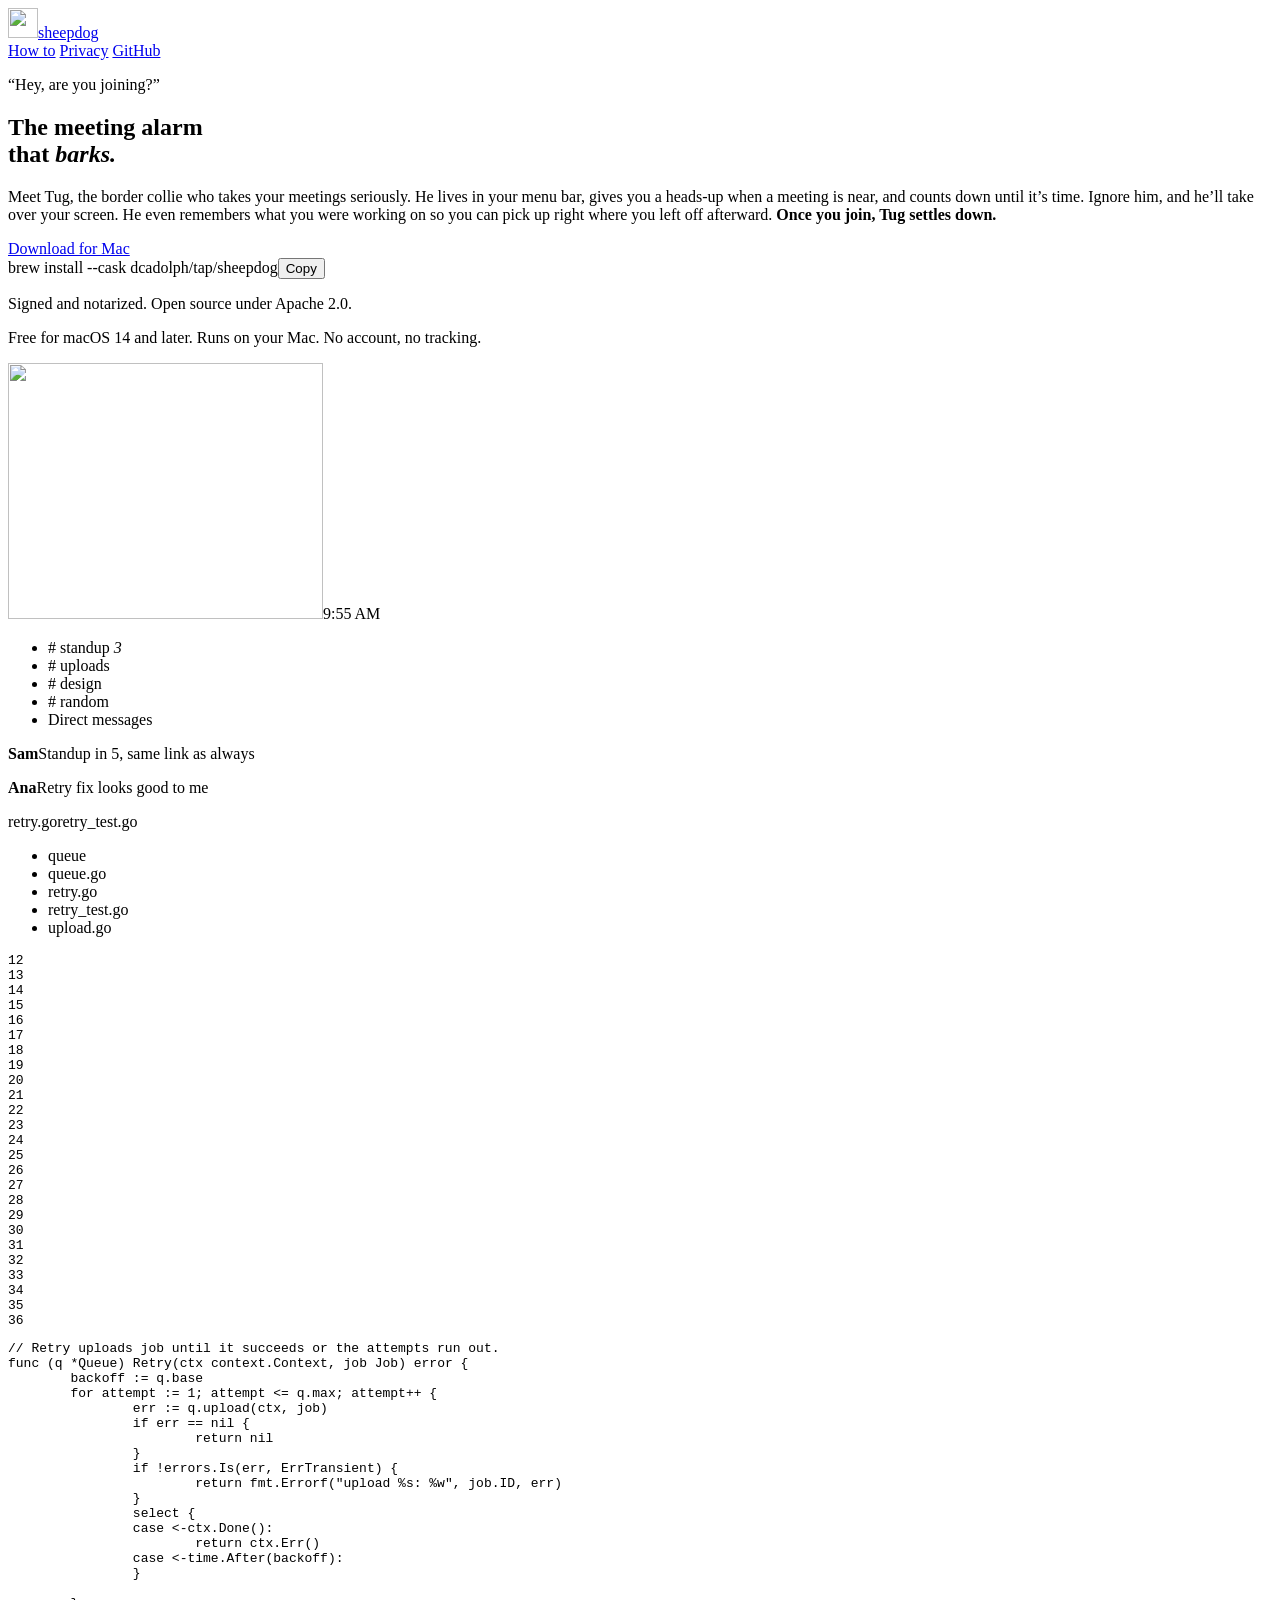
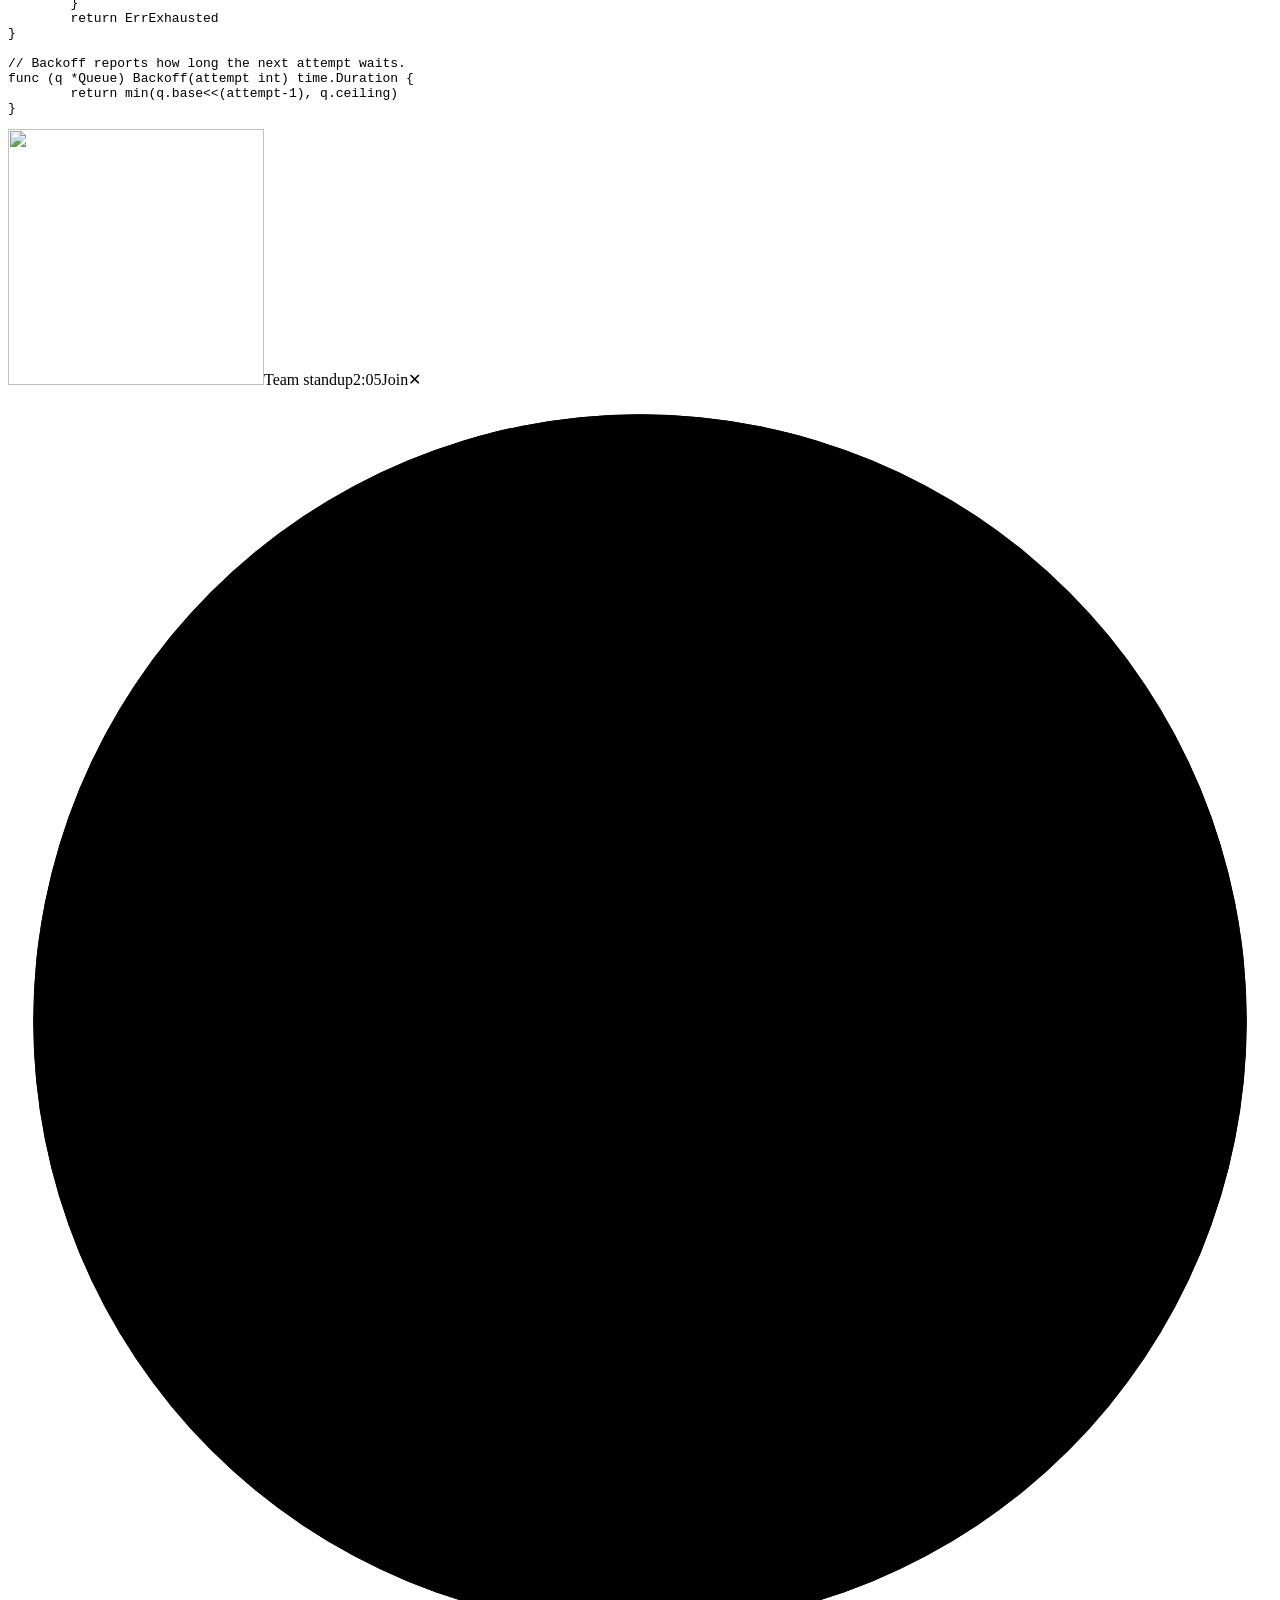
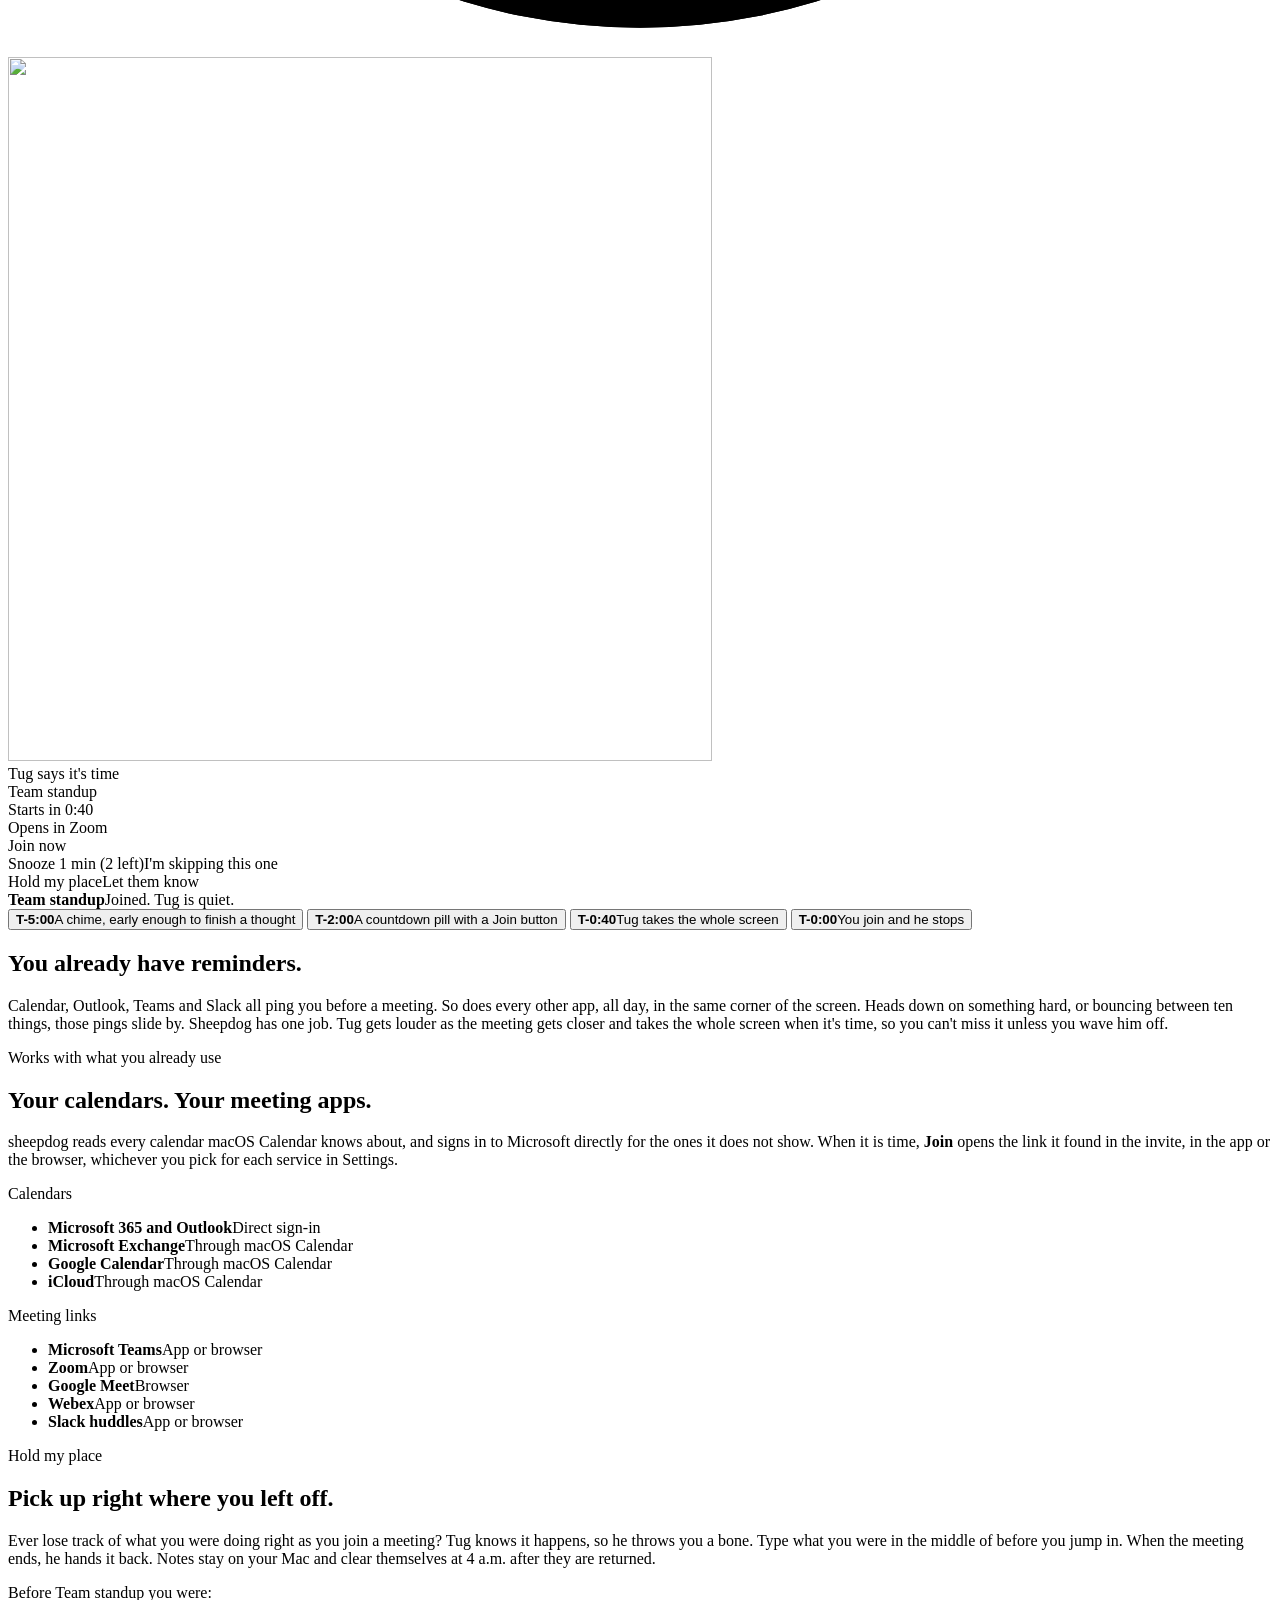
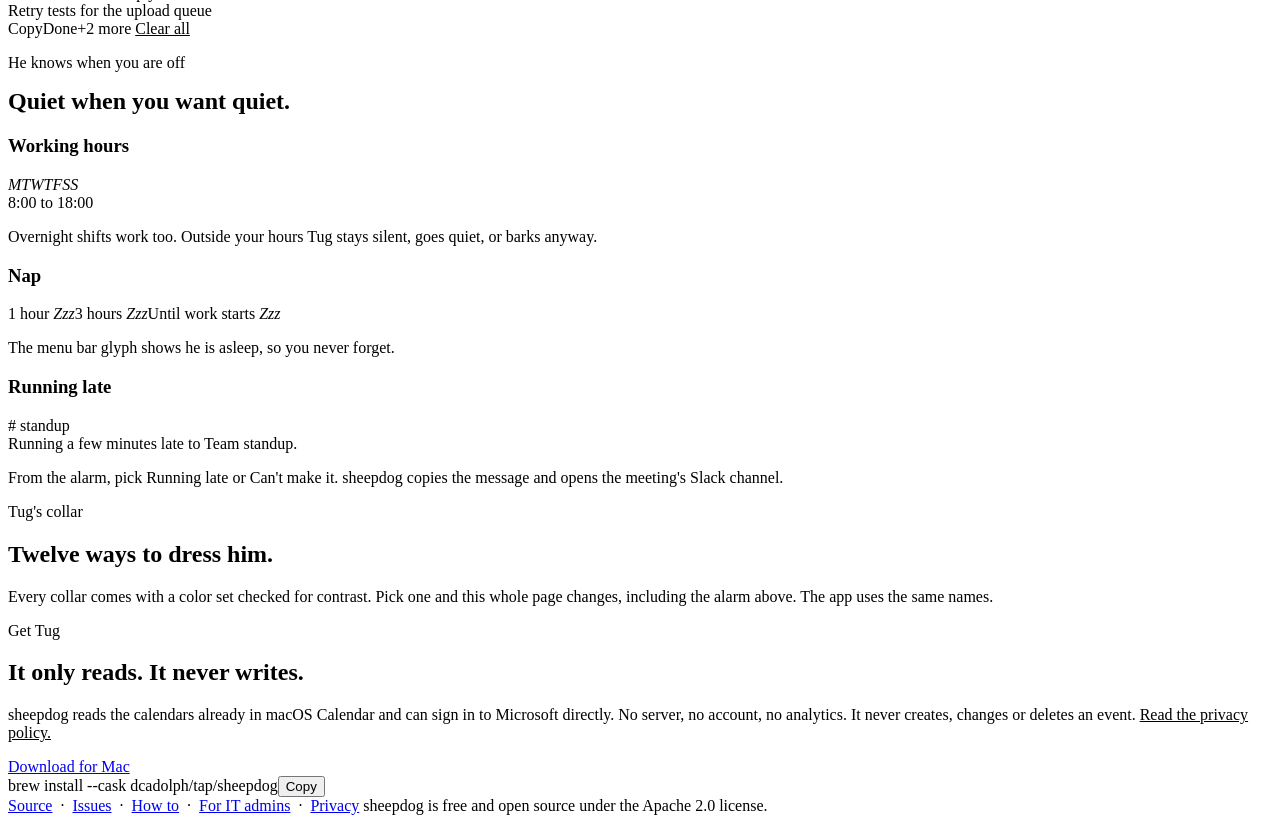
==== site/index.html @ 5118cc20 "Add a page for IT admins" ====
<!doctype html>
<html lang="en">
<head>
<meta charset="utf-8">
<meta name="viewport" content="width=device-width, initial-scale=1">
<title>sheepdog: the meeting alarm that barks</title>
<meta name="description" content="A free macOS menu bar meeting alarm. Tug, the border collie, gets louder as your meeting gets closer.">
<meta name="color-scheme" content="dark light">
<link rel="icon" href="/assets/favicon.png">
<meta property="og:title" content="sheepdog">
<meta property="og:description" content="The meeting alarm that barks. Free for macOS.">
<meta property="og:image" content="https://macsheepdog.com/assets/social.png">
<meta property="og:image:width" content="1200">
<meta property="og:image:height" content="630">
<meta name="twitter:card" content="summary_large_image">
<link rel="stylesheet" href="/style.css">
</head>
<body>

<header class="top">
  <div class="w">
    <a class="brand" href="/"><img src="/assets/favicon.png" alt="" width="30" height="30">sheepdog</a>
    <nav>
      <a class="keep" href="/how-to">How to</a>
      <a class="keep" href="/privacy/">Privacy</a>
      <a class="keep" href="https://github.com/dcadolph/sheepdog">GitHub</a>
    </nav>
  </div>
</header>

<main>
<section class="hero">
  <div class="w">
    <p class="hook">&ldquo;Hey, are you joining?&rdquo;</p>
    <h1>The meeting alarm<br>that <em>barks.</em></h1>
    <div class="sub grid">
      <p class="lede">Meet Tug, the border collie who takes your meetings seriously. He lives in your
        menu bar, gives you a heads-up when a meeting is near, and counts down until it&rsquo;s
        time. Ignore him, and he&rsquo;ll take over your screen. He even remembers what you were
        working on so you can pick up right where you left off afterward. <b>Once you join, Tug
        settles down.</b></p>
      <div class="cta">
        <div class="getit">
          <a class="btn" id="dl" href="https://github.com/dcadolph/sheepdog/releases/latest/download/sheepdog_macos_universal.dmg">Download for Mac</a>
          <div class="cmd"><span>brew install --cask dcadolph/tap/sheepdog</span><button data-copy="brew install --cask dcadolph/tap/sheepdog">Copy</button></div>
        </div>
        <p class="fine" id="ver">Signed and notarized. Open source under Apache 2.0.</p>
        <p class="fine trust">Free for macOS 14 and later. Runs on your Mac. No account, no tracking.</p>
      </div>
    </div>

    <div class="stage">
      <div class="screen" id="screen" data-stage="idle" aria-label="Animated demo: the alarm gets louder as the meeting gets closer">
        <div class="menubar"><span class="glyph"><img src="/assets/glyph-idle.png" alt="" width="315" height="256"></span><span id="mclock">9:55 AM</span></div>
        <div class="chatwin" aria-hidden="true">
          <div class="bar"><i></i><i></i><i></i></div>
          <ul><li class="on"># standup <em>3</em></li><li># uploads</li><li># design</li><li># random</li><li class="dm">Direct messages</li></ul>
          <div class="msgs"><p><b>Sam</b>Standup in 5, same link as always</p><p><b>Ana</b>Retry fix looks good to me</p></div>
        </div>
        <div class="fakewin" aria-hidden="true">
          <div class="bar"><i></i><i></i><i></i><span class="tab on">retry.go</span><span class="tab">retry_test.go</span></div>
          <div class="ed">
            <ul class="tree"><li>queue</li><li>queue.go</li><li class="on">retry.go</li><li>retry_test.go</li><li>upload.go</li></ul>
            <pre class="nums">12
13
14
15
16
17
18
19
20
21
22
23
24
25
26
27
28
29
30
31
32
33
34
35
36</pre>
<pre class="code"><span class="c">// Retry uploads job until it succeeds or the attempts run out.</span>
<span class="k">func</span> (q *<span class="t">Queue</span>) <span class="f">Retry</span>(ctx <span class="t">context.Context</span>, job <span class="t">Job</span>) <span class="t">error</span> {
	backoff := q.base
	<span class="k">for</span> attempt := <span class="n">1</span>; attempt &lt;= q.max; attempt++ {
		err := q.<span class="f">upload</span>(ctx, job)
		<span class="k">if</span> err == <span class="k">nil</span> {
			<span class="k">return</span> <span class="k">nil</span>
		}
		<span class="k">if</span> !errors.<span class="f">Is</span>(err, <span class="t">ErrTransient</span>) {
			<span class="k">return</span> fmt.<span class="f">Errorf</span>(<span class="s">"upload %s: %w"</span>, job.ID, err)
		}
		<span class="k">select</span> {
		<span class="k">case</span> &lt;-ctx.<span class="f">Done</span>():
			<span class="k">return</span> ctx.<span class="f">Err</span>()
		<span class="k">case</span> &lt;-time.<span class="f">After</span>(backoff):
		}
		<span id="typed"></span><span class="cur"></span>
	}
	<span class="k">return</span> <span class="t">ErrExhausted</span>
}

<span class="c">// Backoff reports how long the next attempt waits.</span>
<span class="k">func</span> (q *<span class="t">Queue</span>) <span class="f">Backoff</span>(attempt <span class="t">int</span>) <span class="t">time.Duration</span> {
	<span class="k">return</span> <span class="f">min</span>(q.base&lt;&lt;(attempt-<span class="n">1</span>), q.ceiling)
}</pre>
          </div>
        </div>

        <div class="pill"><span class="head"><img src="/assets/tug-head.png" alt="" width="256" height="256"></span><span>Team standup</span><span class="t" id="pt">2:05</span><span class="j">Join</span><span class="x">&#10005;</span></div>

        <div class="take" id="take">
          <div class="ring"><svg viewBox="0 0 100 100" aria-hidden="true"><circle class="tr" cx="50" cy="50" r="48"/><circle class="pg" id="pg" cx="50" cy="50" r="48" pathLength="100" stroke-dasharray="100" stroke-dashoffset="0"/></svg><img src="/assets/tug.png" alt="" width="704" height="704"></div>
          <div class="says">Tug says it's time</div>
          <div class="ttl">Team standup</div>
          <div class="cd" id="tcd">Starts in 0:40</div>
          <div class="via">Opens in Zoom</div>
          <div class="join">Join now</div>
          <div class="alt"><span>Snooze 1 min (2 left)</span><span>I'm skipping this one</span></div>
          <div class="links"><span>Hold my place</span><span>Let them know</span></div>
        </div>

        <div class="joined"><b>Team standup</b><span>Joined. Tug is quiet.</span></div>
      </div>
      <div class="rail" id="rail">
        <button type="button" data-go="chime"><b>T-5:00</b>A chime, early enough to finish a thought</button>
        <button type="button" data-go="pill"><b>T-2:00</b>A countdown pill with a Join button</button>
        <button type="button" data-go="take"><b>T-0:40</b>Tug takes the whole screen</button>
        <button type="button" data-go="join"><b>T-0:00</b>You join and he stops</button>
      </div>
    </div>
  </div>
</section>

<section class="band feat" id="why">
  <div class="w">
    <div class="head">
      <h2>You already have reminders.</h2>
      <p>Calendar, Outlook, Teams and Slack all ping you before a meeting. So does every other
        app, all day, in the same corner of the screen. Heads down on something hard, or
        bouncing between ten things, those pings slide by. Sheepdog has one job. Tug gets
        louder as the meeting gets closer and takes the whole screen when it's time, so you
        can't miss it unless you wave him off.</p>
    </div>
  </div>
</section>

<section class="band lift compat" id="works">
  <div class="w grid">
    <div class="head">
      <p class="small">Works with what you already use</p>
      <h2>Your calendars. Your meeting apps.</h2>
      <p>sheepdog reads every calendar macOS Calendar knows about, and signs in to Microsoft
        directly for the ones it does not show. When it is time, <b>Join</b> opens the link it
        found in the invite, in the app or the browser, whichever you pick for each service in
        Settings.</p>
    </div>
    <div class="lists">
      <div class="lst"><p class="small">Calendars</p><ul>
        <li><b>Microsoft 365 and Outlook</b><span>Direct sign-in</span></li>
        <li><b>Microsoft Exchange</b><span>Through macOS Calendar</span></li>
        <li><b>Google Calendar</b><span>Through macOS Calendar</span></li>
        <li><b>iCloud</b><span>Through macOS Calendar</span></li>
      </ul></div>
      <div class="lst"><p class="small">Meeting links</p><ul>
        <li><b>Microsoft Teams</b><span>App or browser</span></li>
        <li><b>Zoom</b><span>App or browser</span></li>
        <li><b>Google Meet</b><span>Browser</span></li>
        <li><b>Webex</b><span>App or browser</span></li>
        <li><b>Slack huddles</b><span>App or browser</span></li>
      </ul></div>
    </div>
  </div>
</section>

<section class="band feat" id="more">
  <div class="w grid">
    <div class="txt">
      <p class="small">Hold my place</p>
      <h2>Pick up right where you left off.</h2>
      <p>Ever lose track of what you were doing right as you join a meeting? Tug knows it happens,
        so he throws you a bone. Type what you were in the middle of before you jump in. When the
        meeting ends, he hands it back. Notes stay on your Mac and clear themselves at 4 a.m. after they are returned.</p>
    </div>
    <div class="vis">
      <div class="mock note">
        <div class="k">Before Team standup you were:</div>
        <div class="v">Retry tests for the upload queue</div>
        <div class="row"><span class="chip">Copy</span><span class="chip on">Done</span><span class="more">+2 more <u>Clear all</u></span></div>
      </div>
    </div>
  </div>
</section>

<section class="band lift">
  <div class="w grid">
    <div class="head">
      <p class="small">He knows when you are off</p>
      <h2 style="margin-top:16px">Quiet when you want quiet.</h2>
    </div>
    <div class="three">
      <div class="mock"><h3>Working hours</h3>
        <div class="days"><i class="on">M</i><i class="on">T</i><i class="on">W</i><i class="on">T</i><i class="on">F</i><i>S</i><i>S</i></div>
        <div class="hrs">8:00 to 18:00</div>
        <p>Overnight shifts work too. Outside your hours Tug stays silent, goes quiet, or barks anyway.</p></div>
      <div class="mock"><h3>Nap</h3>
        <div class="naps"><span>1 hour <em>Zzz</em></span><span>3 hours <em>Zzz</em></span><span>Until work starts <em>Zzz</em></span></div>
        <p>The menu bar glyph shows he is asleep, so you never forget.</p></div>
      <div class="mock"><h3>Running late</h3>
        <div class="slack"><div class="ch"># standup</div><div class="msg">Running a few minutes late to Team standup.</div></div>
        <p>From the alarm, pick Running late or Can't make it. sheepdog copies the message and opens the meeting's Slack channel.</p></div>
    </div>
  </div>
</section>

<section class="band themes slim" id="themes">
  <div class="w grid">
    <div class="head">
      <p class="small">Tug's collar</p>
      <h2>Twelve ways to dress him.</h2>
      <p>Every collar comes with a color set checked for contrast. Pick one and this whole page
        changes, including the alarm above. The app uses the same names.</p>
    </div>
    <div class="tiles" id="tiles"></div>
  </div>
</section>

<section class="band lift get" id="install">
  <div class="w grid">
    <div class="txt">
      <p class="small">Get Tug</p>
      <h2>It only reads. It never writes.</h2>
      <p>sheepdog reads the calendars already in macOS Calendar and can sign in to Microsoft
        directly. No server, no account, no analytics. It never creates, changes or deletes an
        event. <a href="/privacy/" style="color:var(--accent)">Read the privacy policy.</a></p>
      <div class="getit">
        <a class="btn" id="dl2" href="https://github.com/dcadolph/sheepdog/releases/latest/download/sheepdog_macos_universal.dmg">Download for Mac</a>
        <div class="cmd"><span>brew install --cask dcadolph/tap/sheepdog</span><button data-copy="brew install --cask dcadolph/tap/sheepdog">Copy</button></div>
      </div>
    </div>
  </div>
</section>
</main>

<footer>
  <div class="w">
    <span><a href="https://github.com/dcadolph/sheepdog">Source</a> &nbsp;&middot;&nbsp; <a href="https://github.com/dcadolph/sheepdog/issues">Issues</a> &nbsp;&middot;&nbsp; <a href="/how-to">How to</a> &nbsp;&middot;&nbsp; <a href="/admins">For IT admins</a> &nbsp;&middot;&nbsp; <a href="/privacy/">Privacy</a></span>
    <span>sheepdog is free and open source under the Apache 2.0 license.</span>
  </div>
</footer>

<script src="/app.js"></script>
</body>
</html>
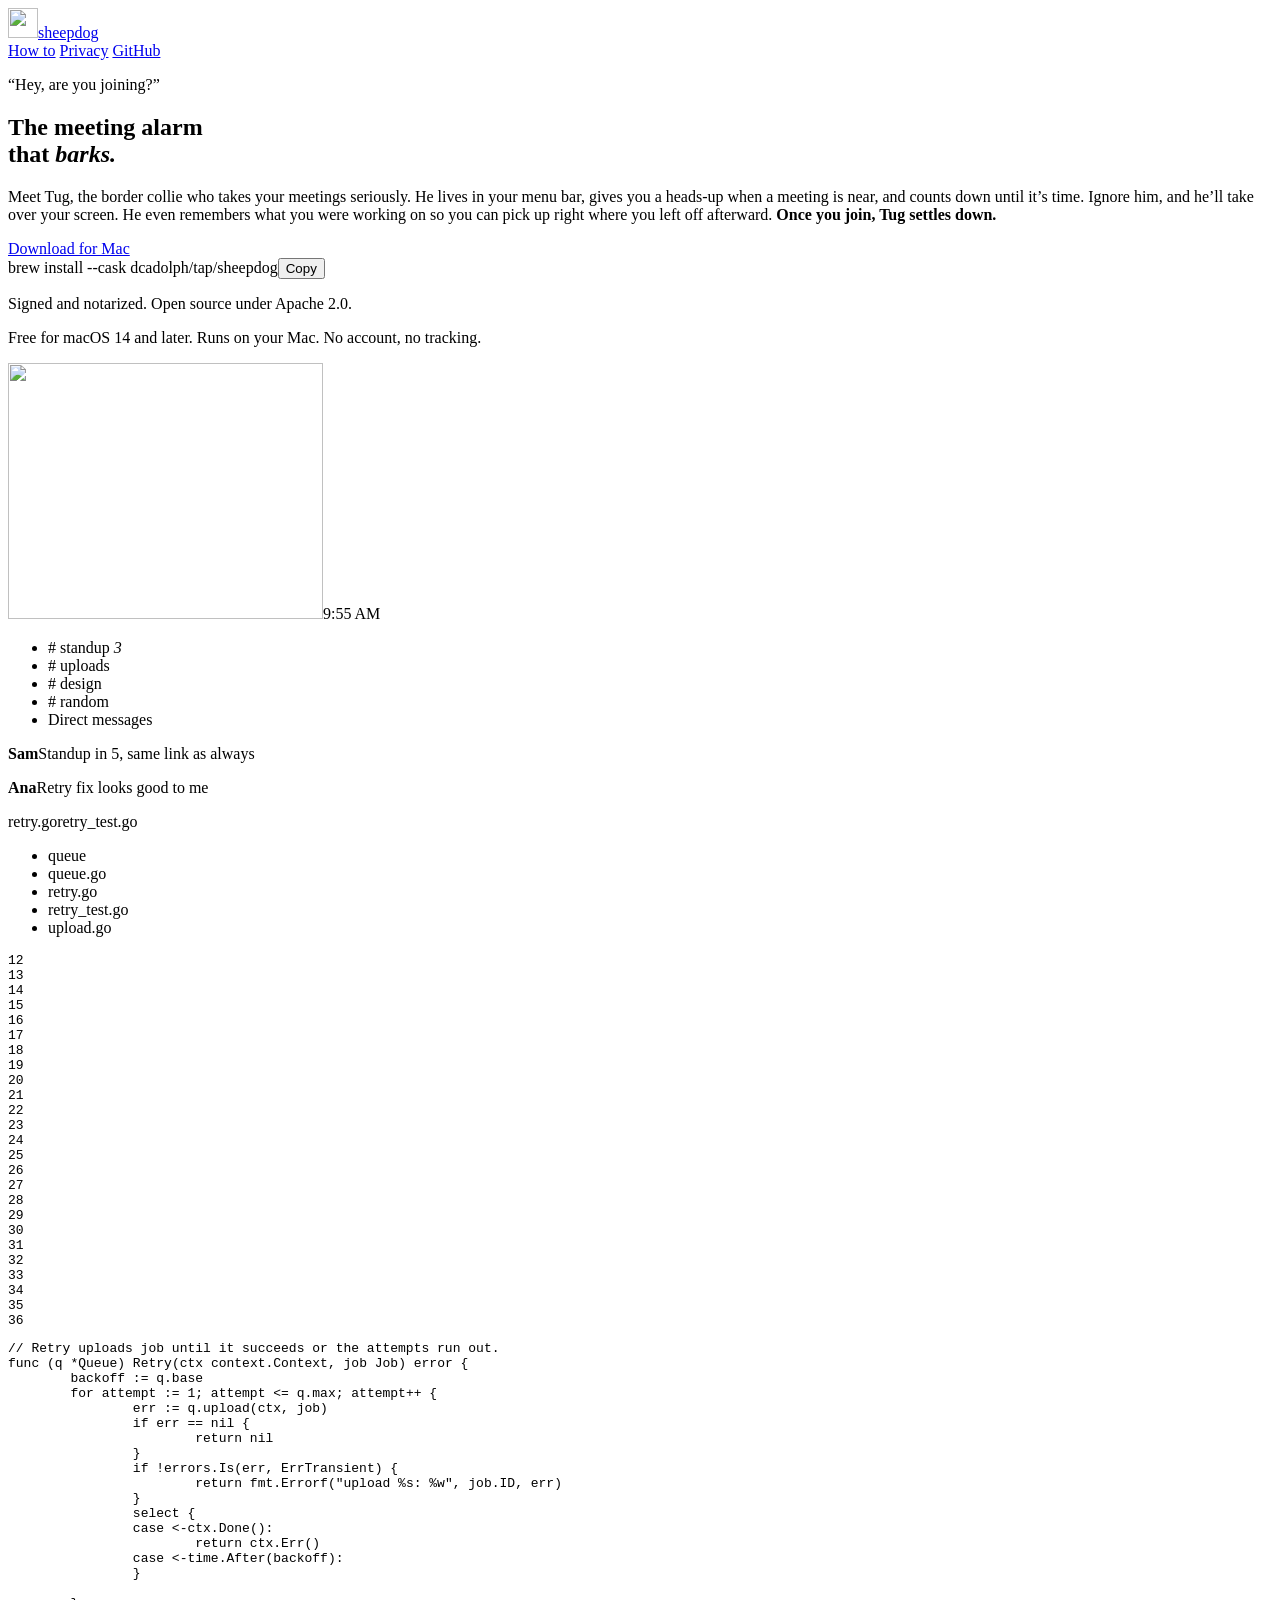
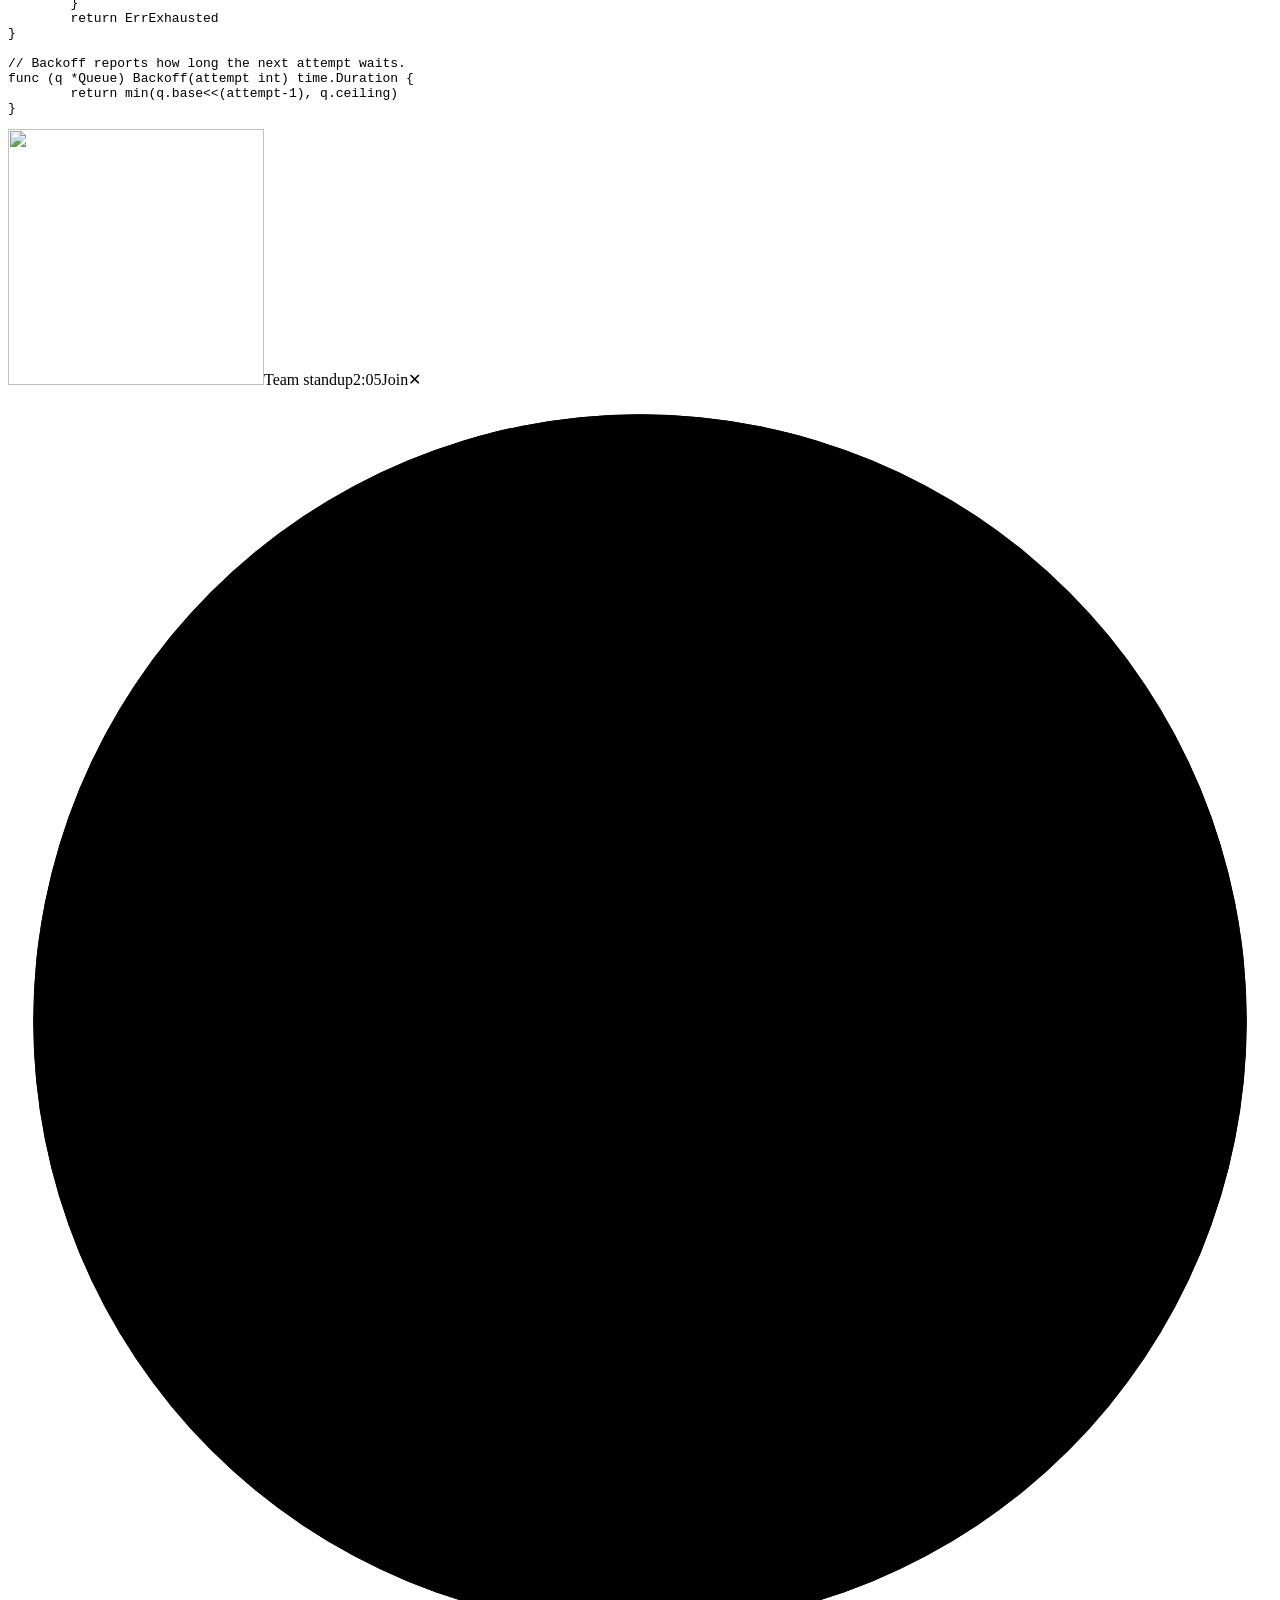
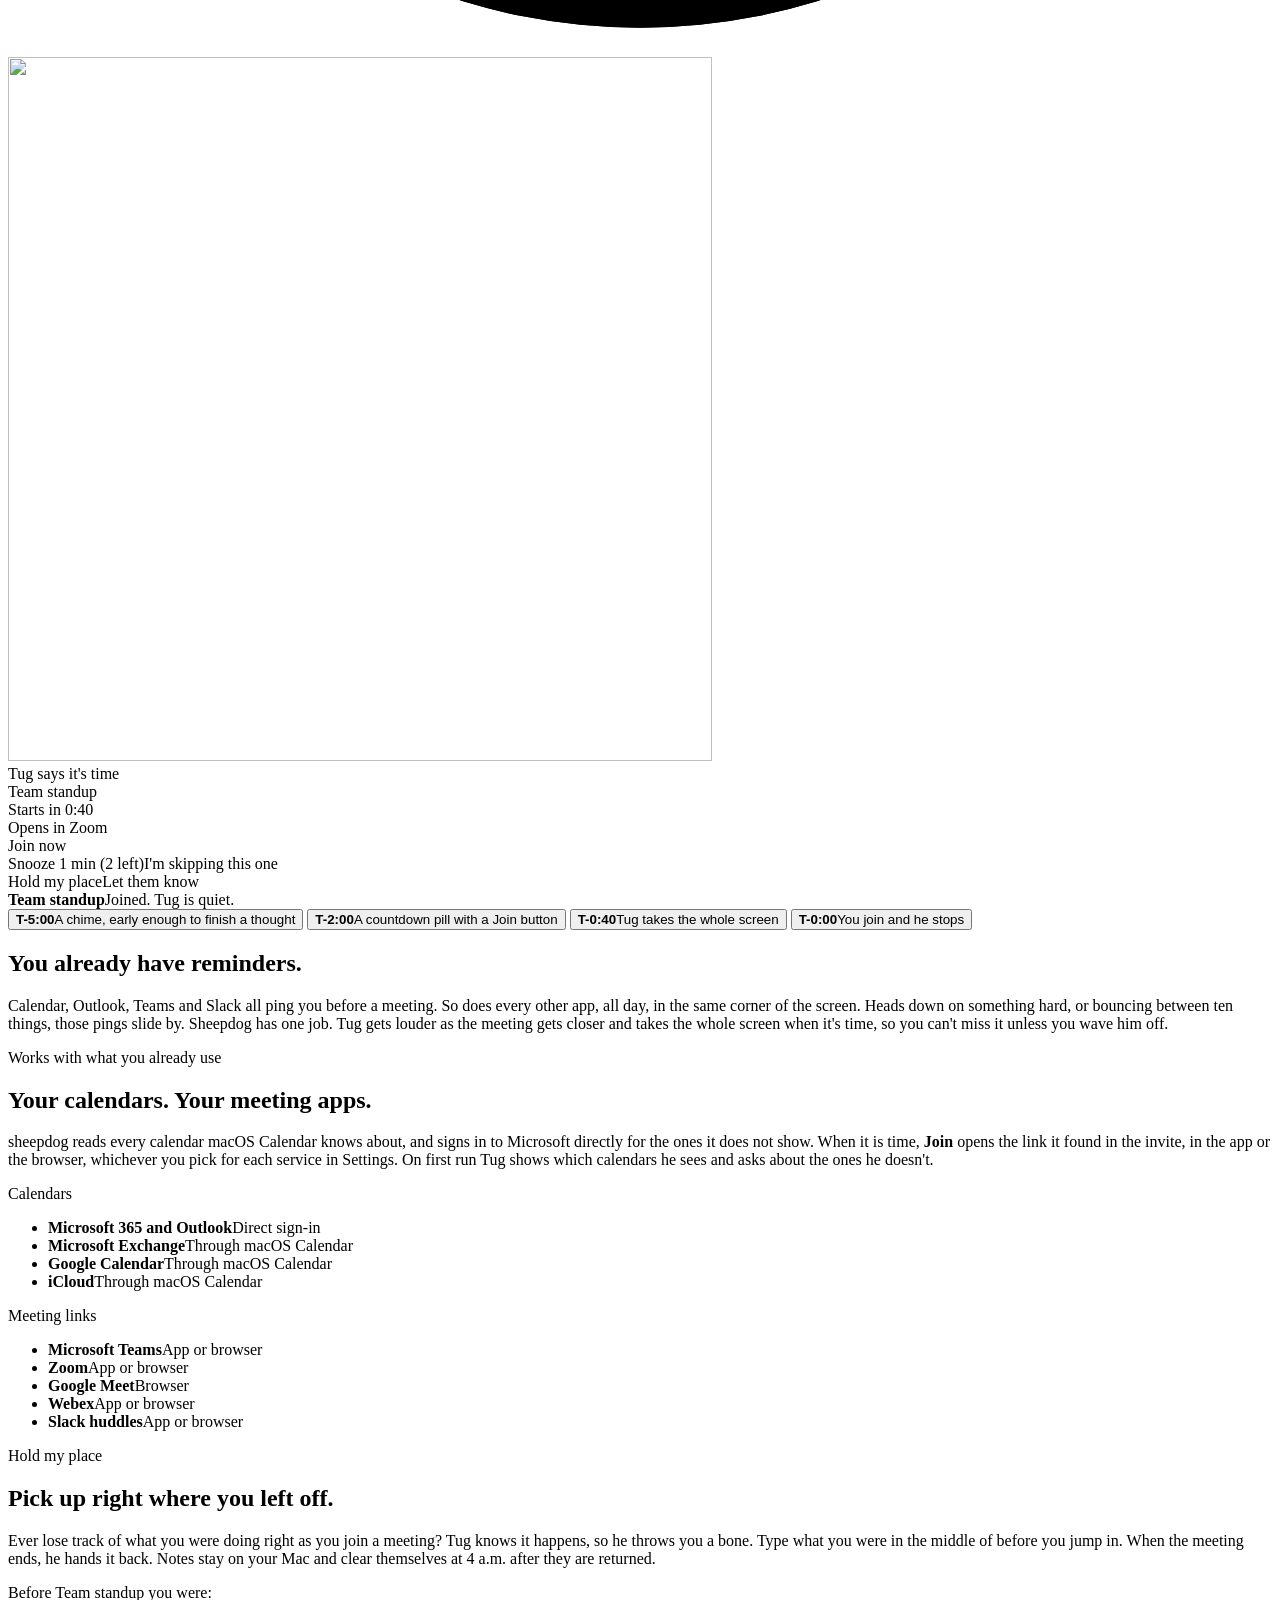
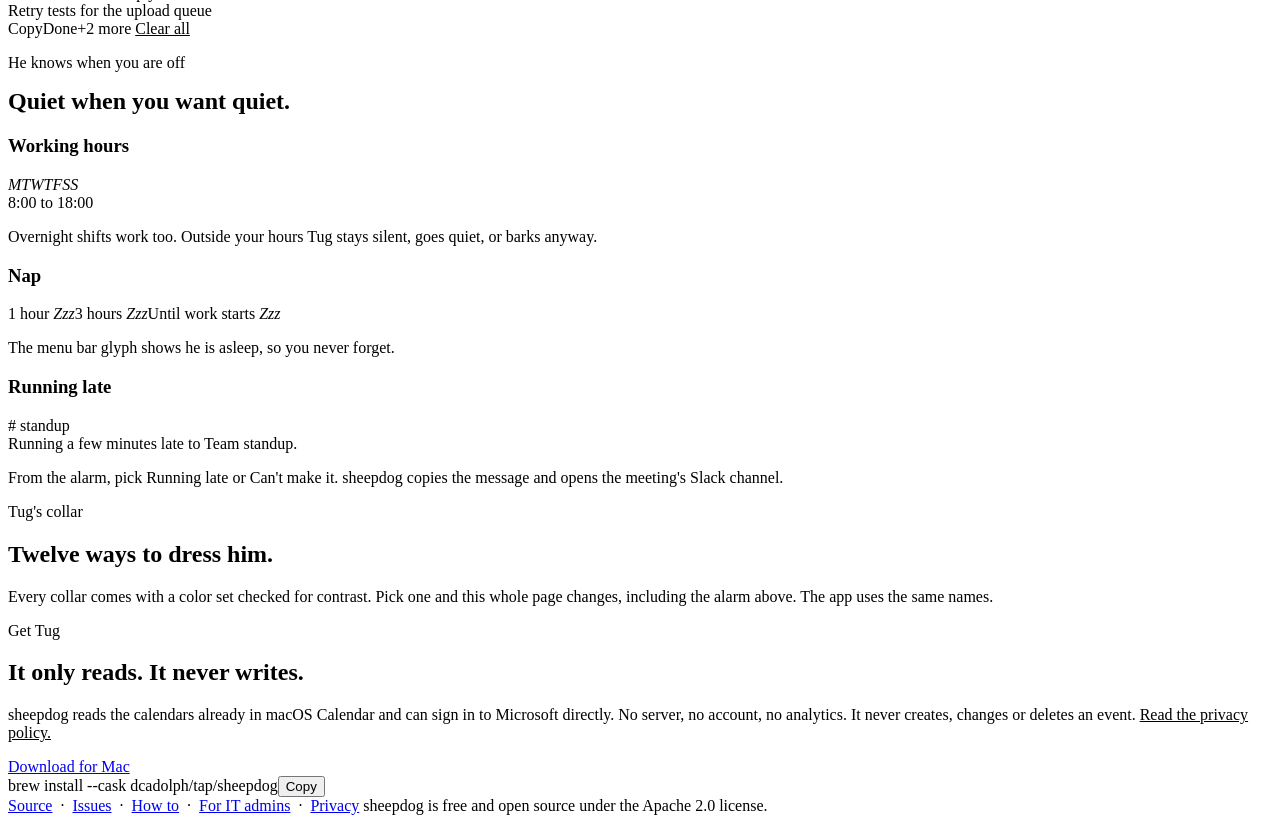
==== commit 2941e462: "Document calendar setup" ====
--- a/site/index.html
+++ b/site/index.html
@@ -160,7 +160,8 @@
       <p>sheepdog reads every calendar macOS Calendar knows about, and signs in to Microsoft
         directly for the ones it does not show. When it is time, <b>Join</b> opens the link it
         found in the invite, in the app or the browser, whichever you pick for each service in
-        Settings.</p>
+        Settings. On first run Tug shows which calendars he sees and asks about the ones he
+        doesn't.</p>
     </div>
     <div class="lists">
       <div class="lst"><p class="small">Calendars</p><ul>
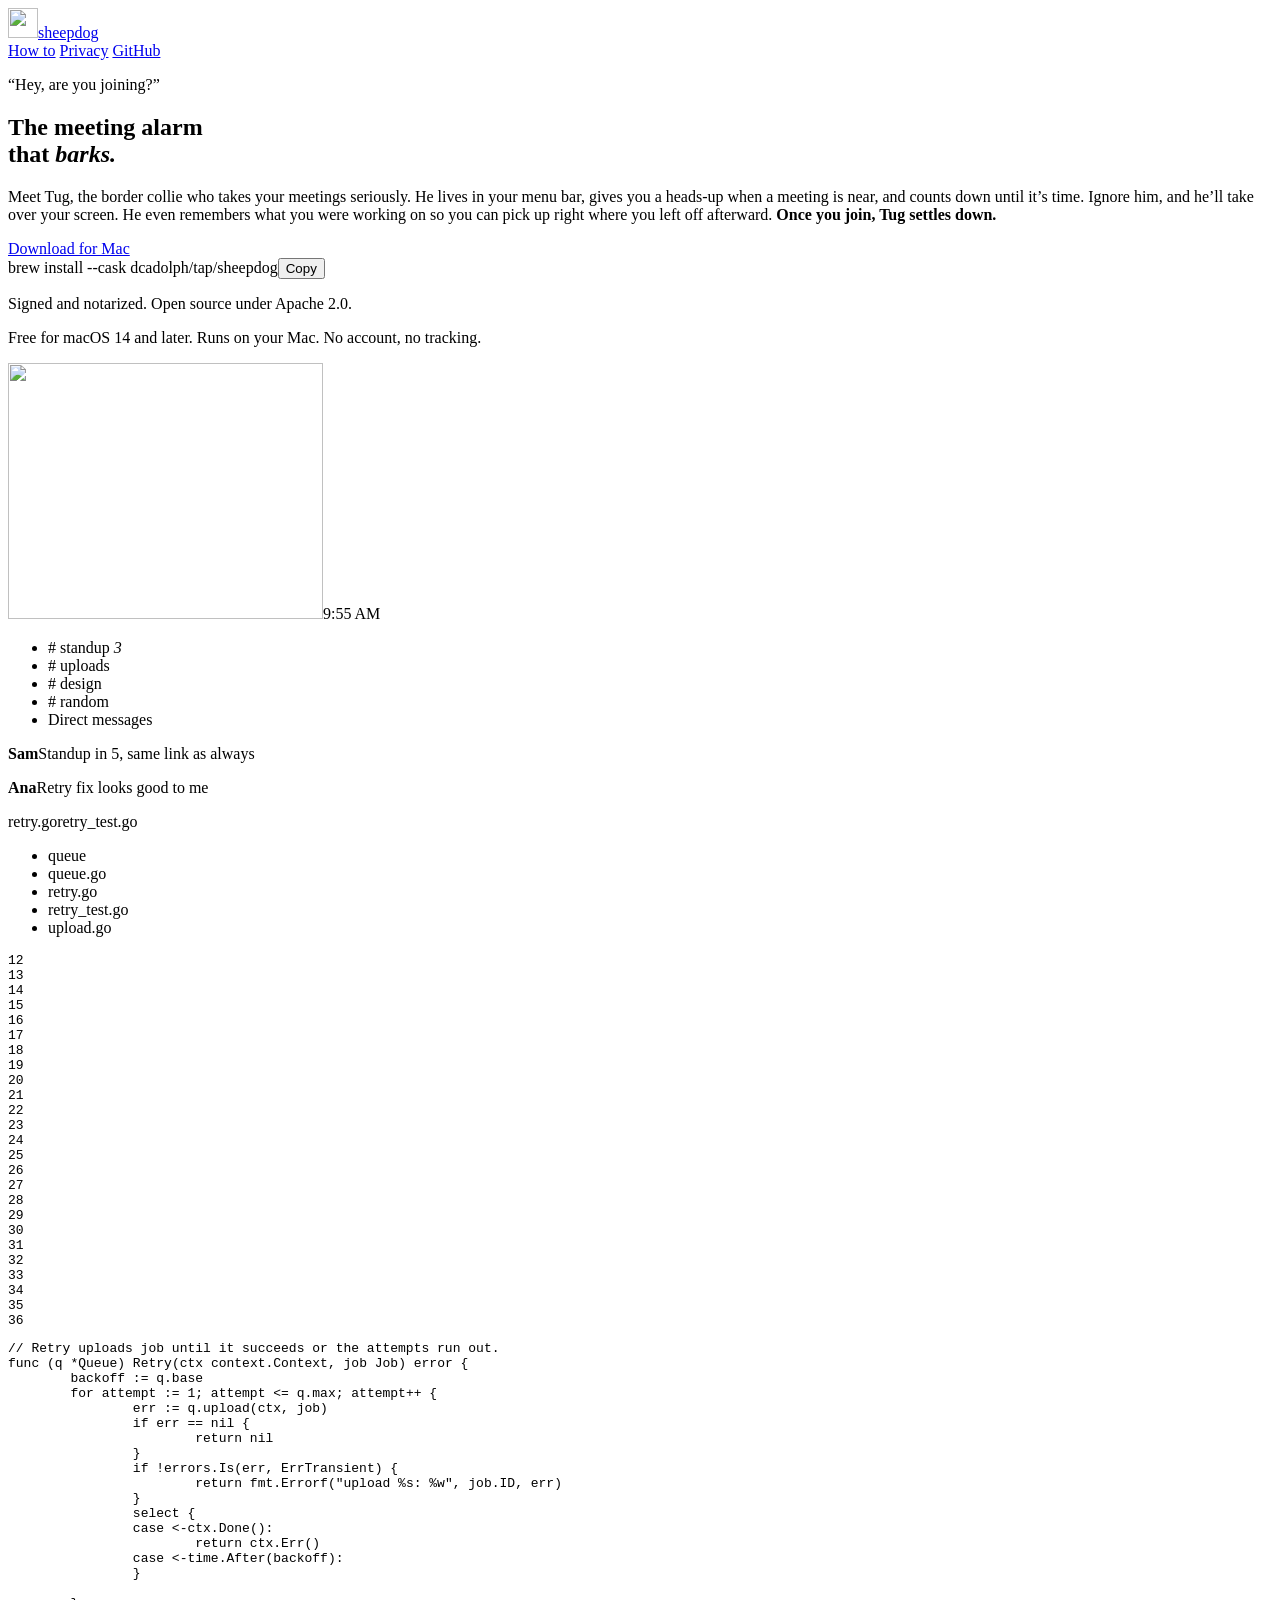
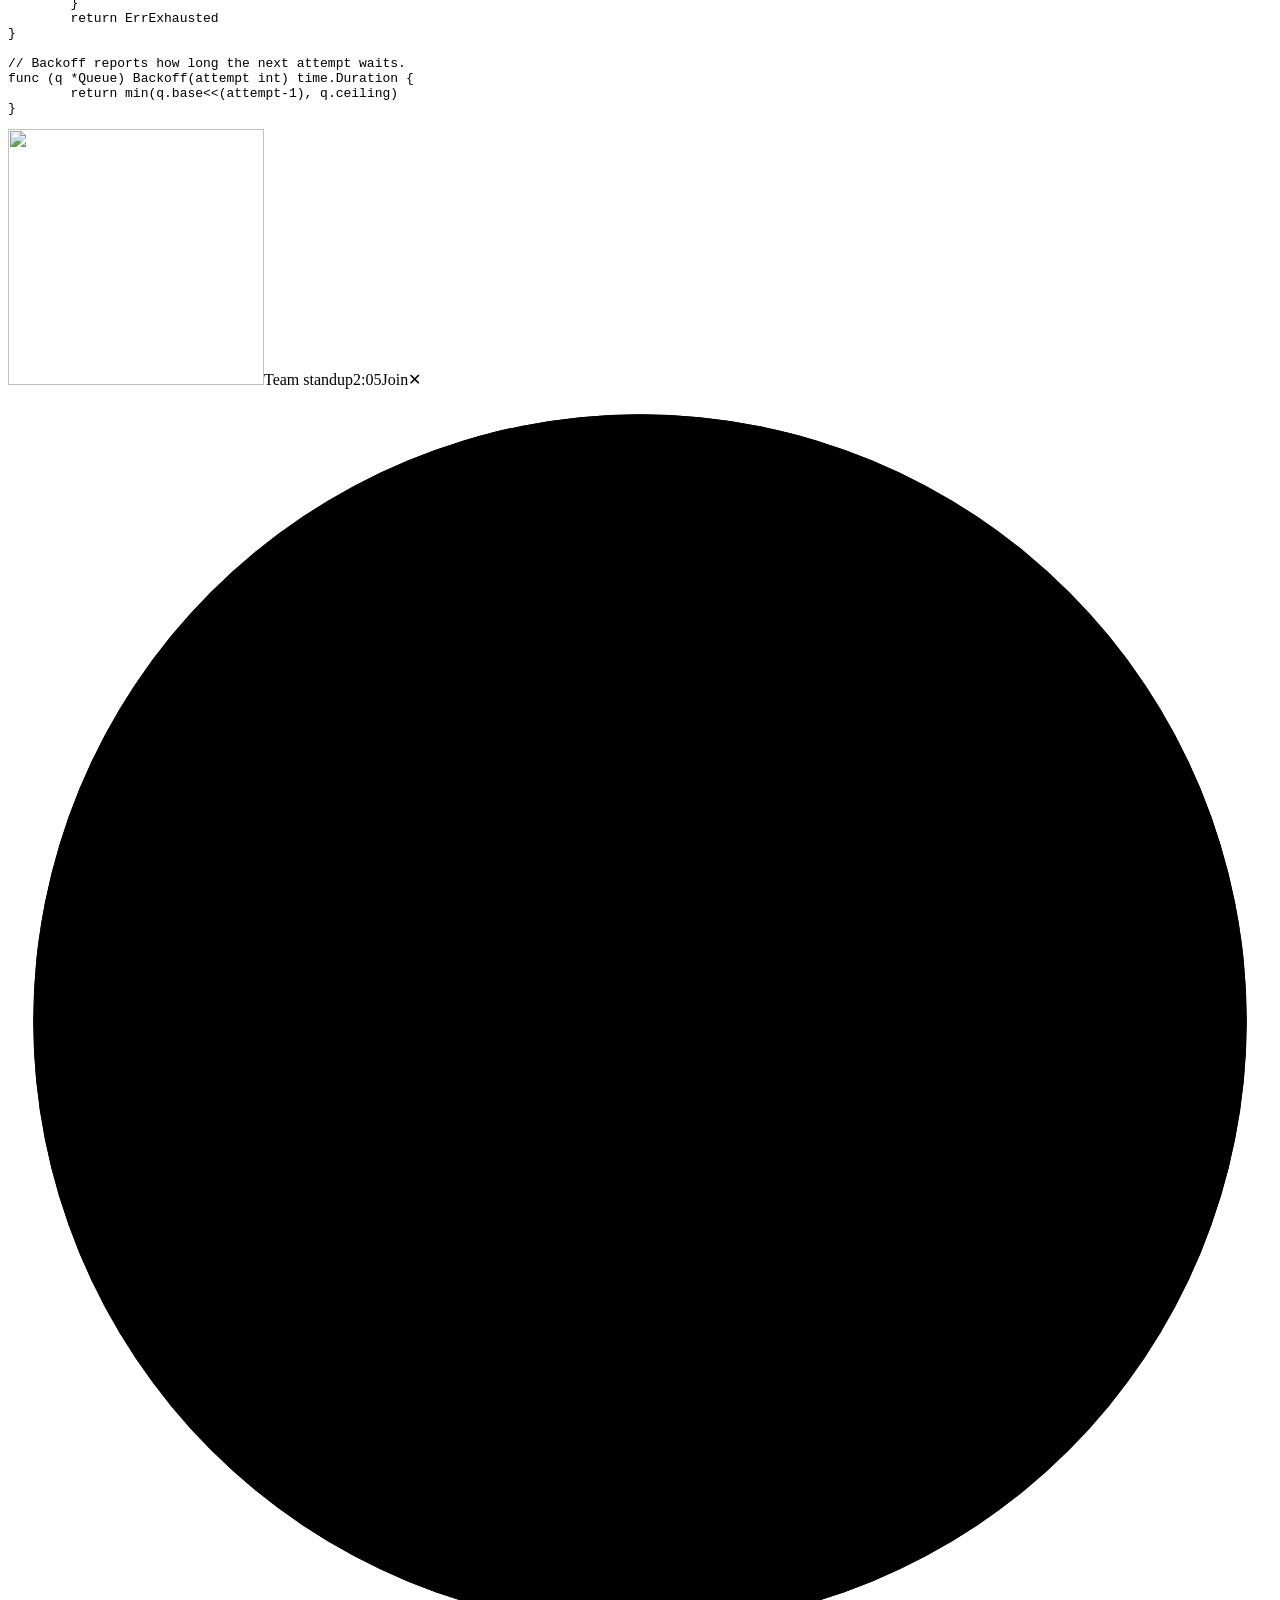
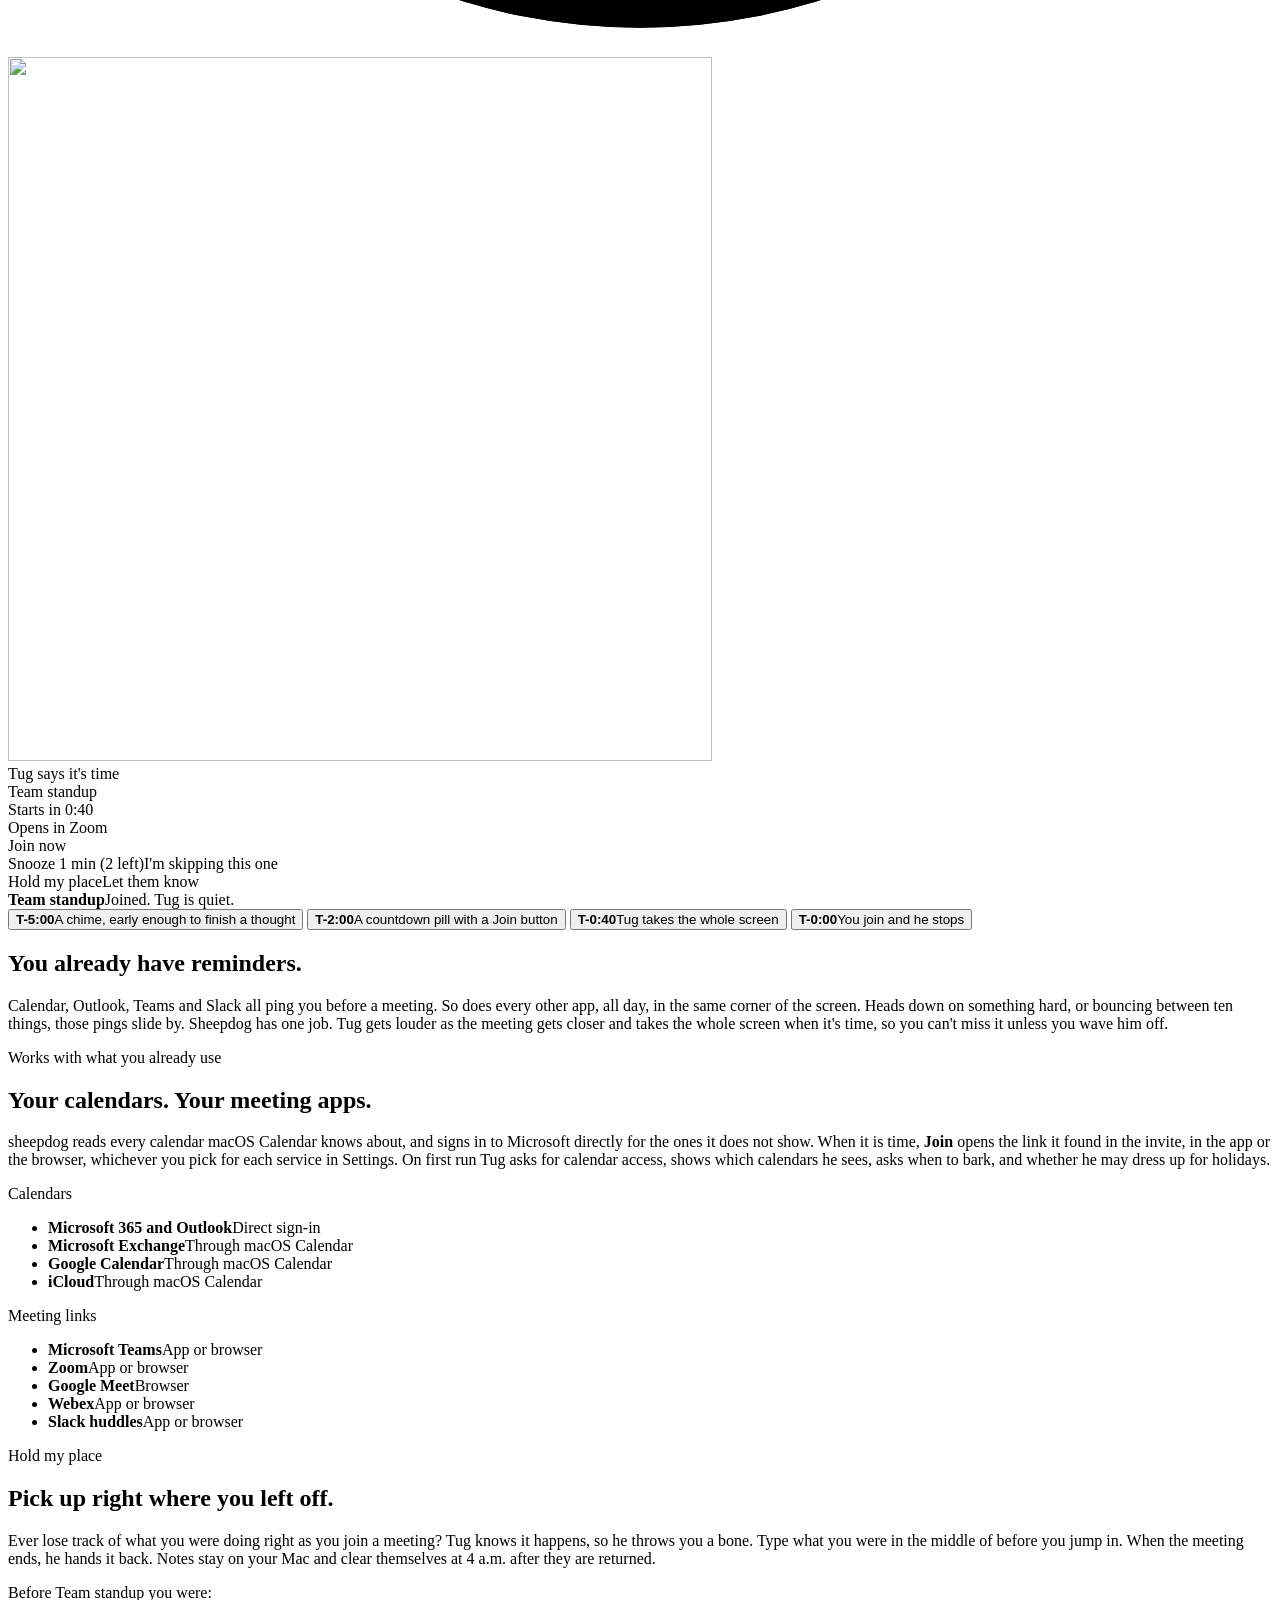
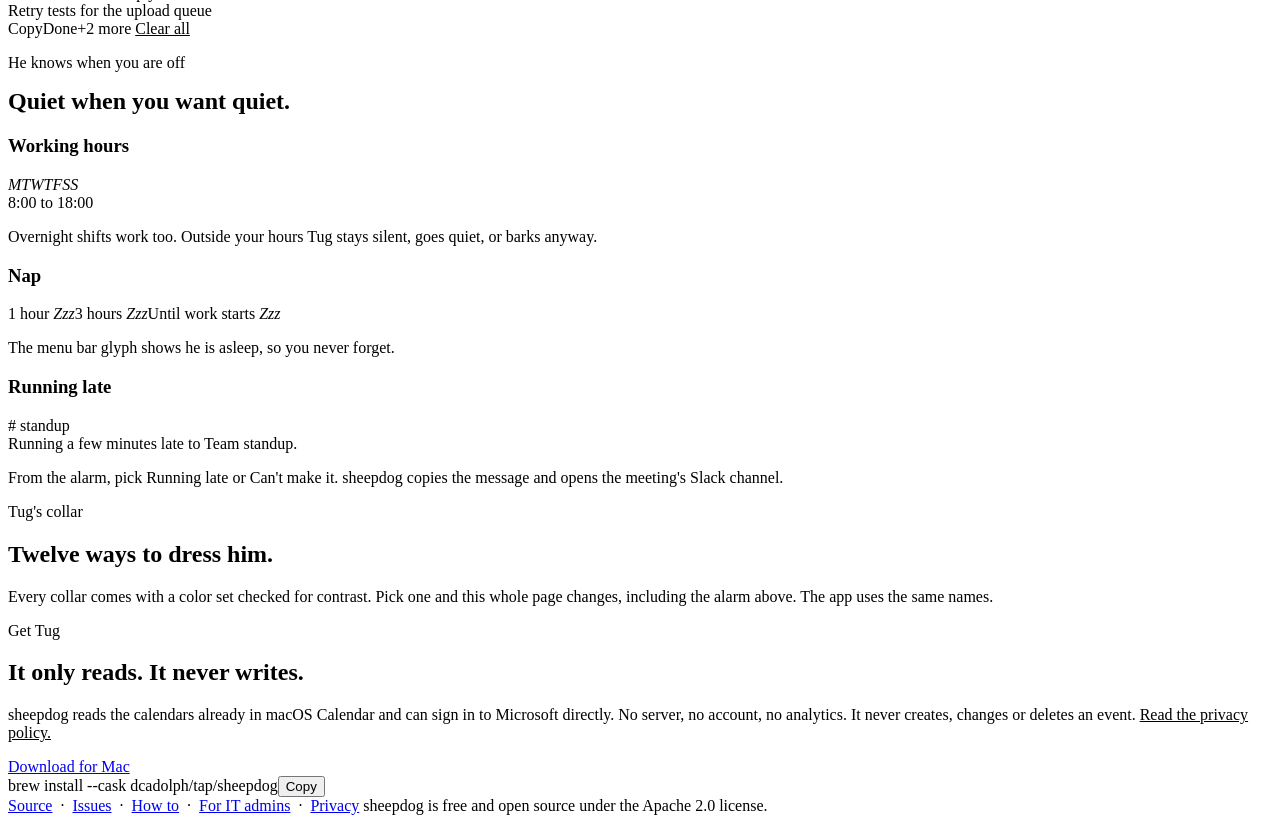
==== commit 416a7ca0: "Describe the first run on the site" ====
--- a/site/index.html
+++ b/site/index.html
@@ -160,8 +160,8 @@
       <p>sheepdog reads every calendar macOS Calendar knows about, and signs in to Microsoft
         directly for the ones it does not show. When it is time, <b>Join</b> opens the link it
         found in the invite, in the app or the browser, whichever you pick for each service in
-        Settings. On first run Tug shows which calendars he sees and asks about the ones he
-        doesn't.</p>
+        Settings. On first run Tug asks for calendar access, shows which calendars he sees, asks
+        when to bark, and whether he may dress up for holidays.</p>
     </div>
     <div class="lists">
       <div class="lst"><p class="small">Calendars</p><ul>
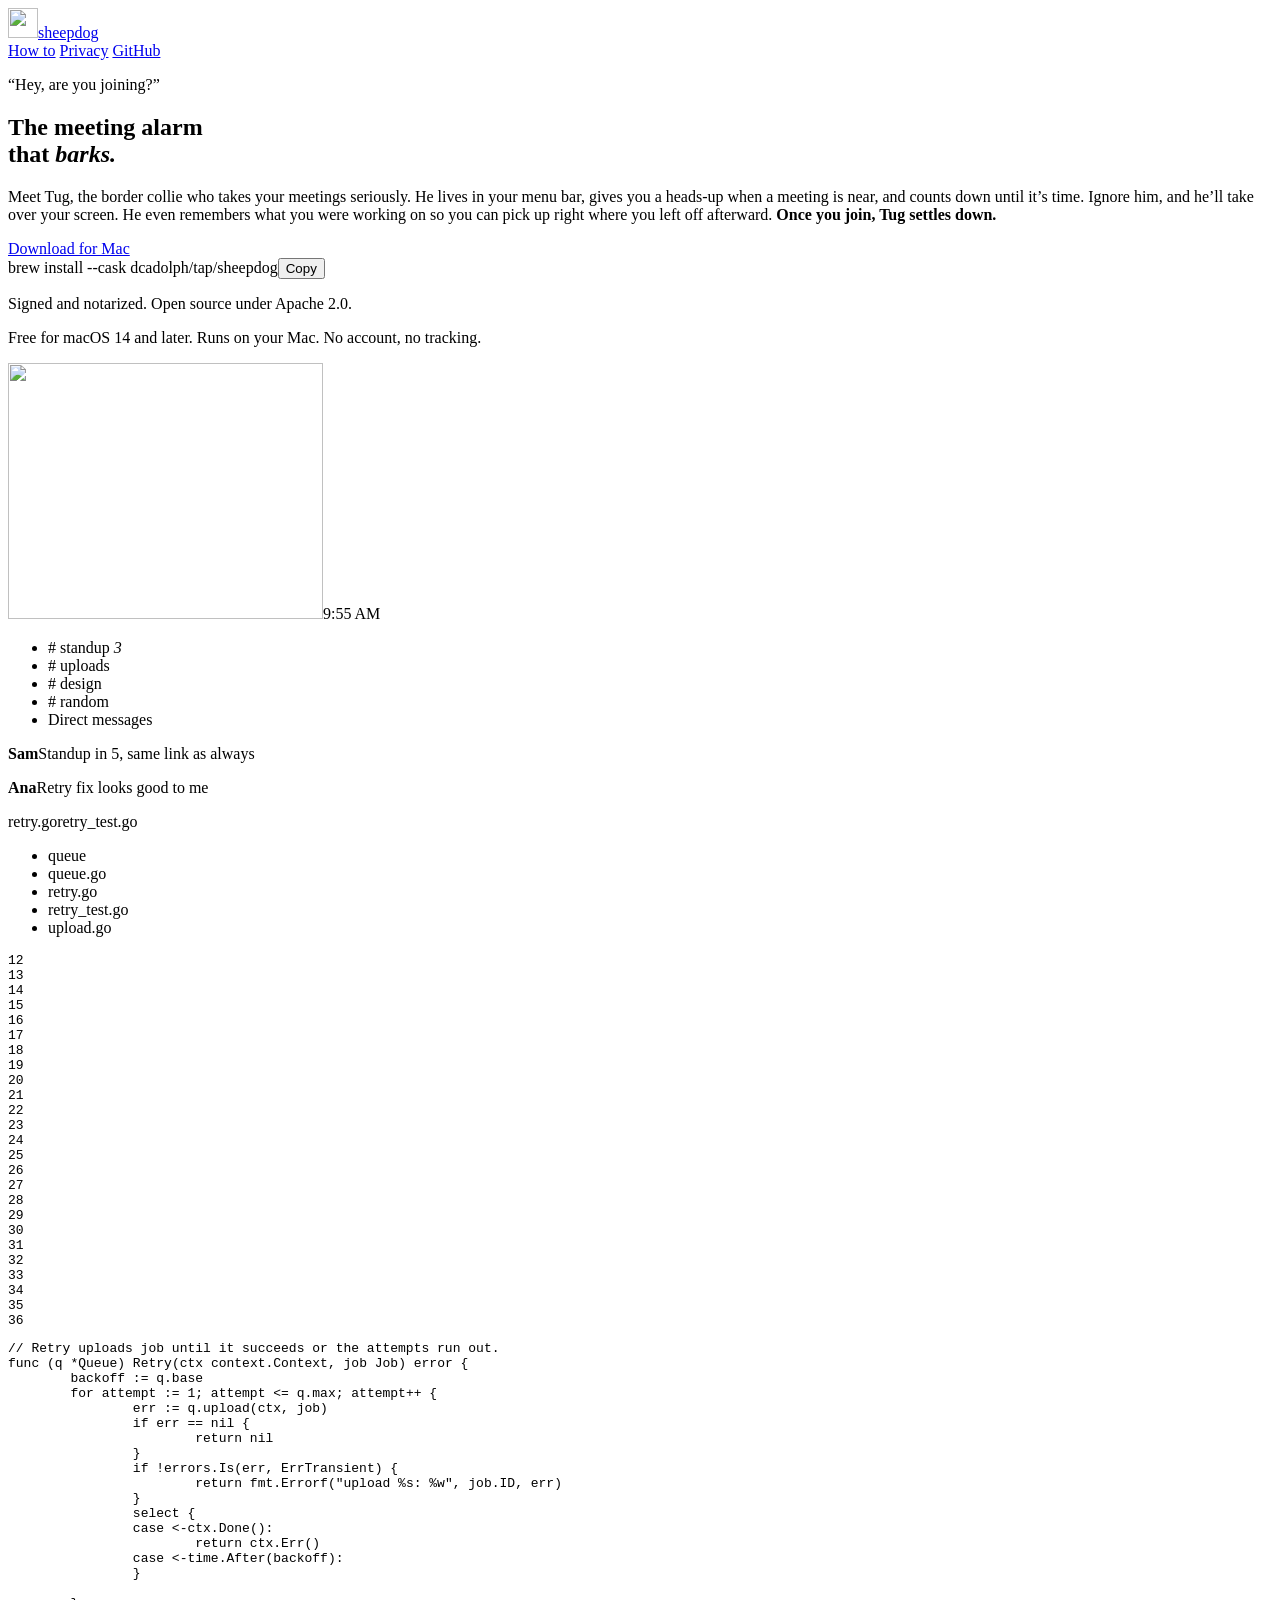
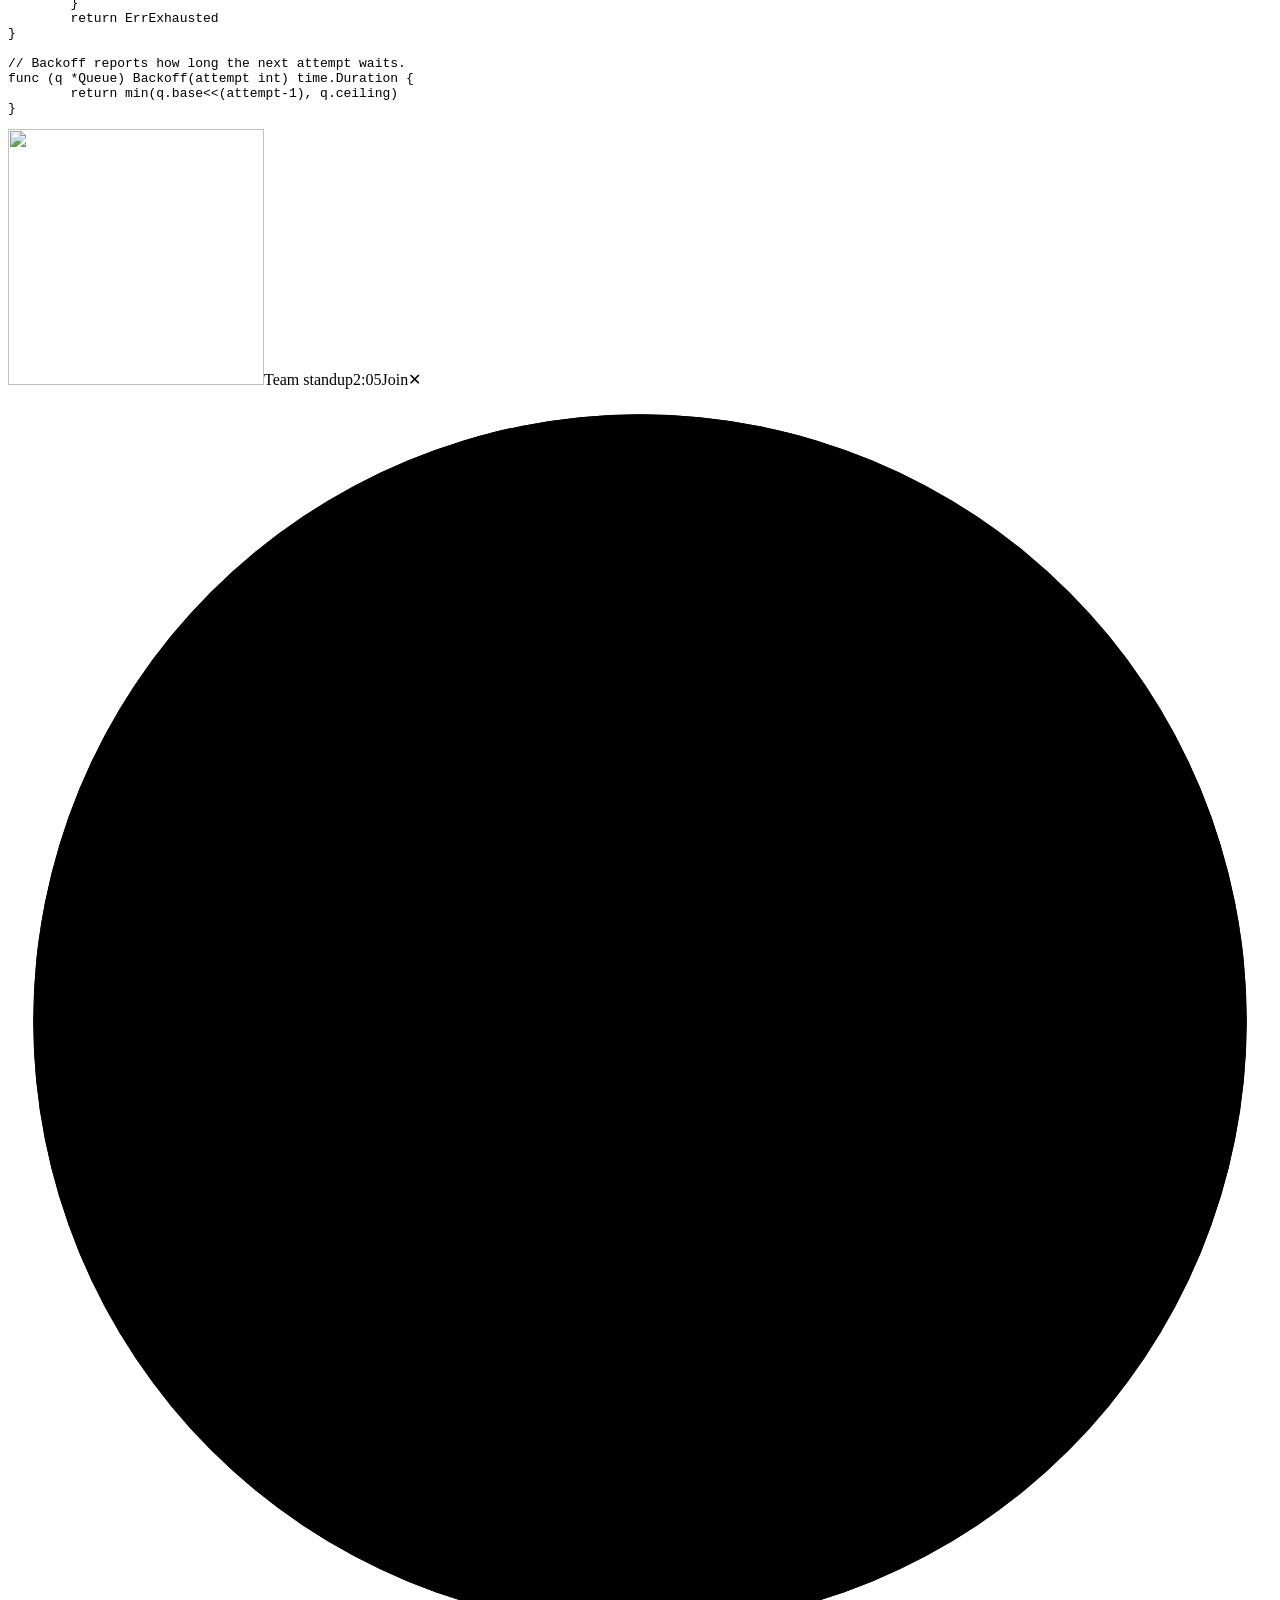
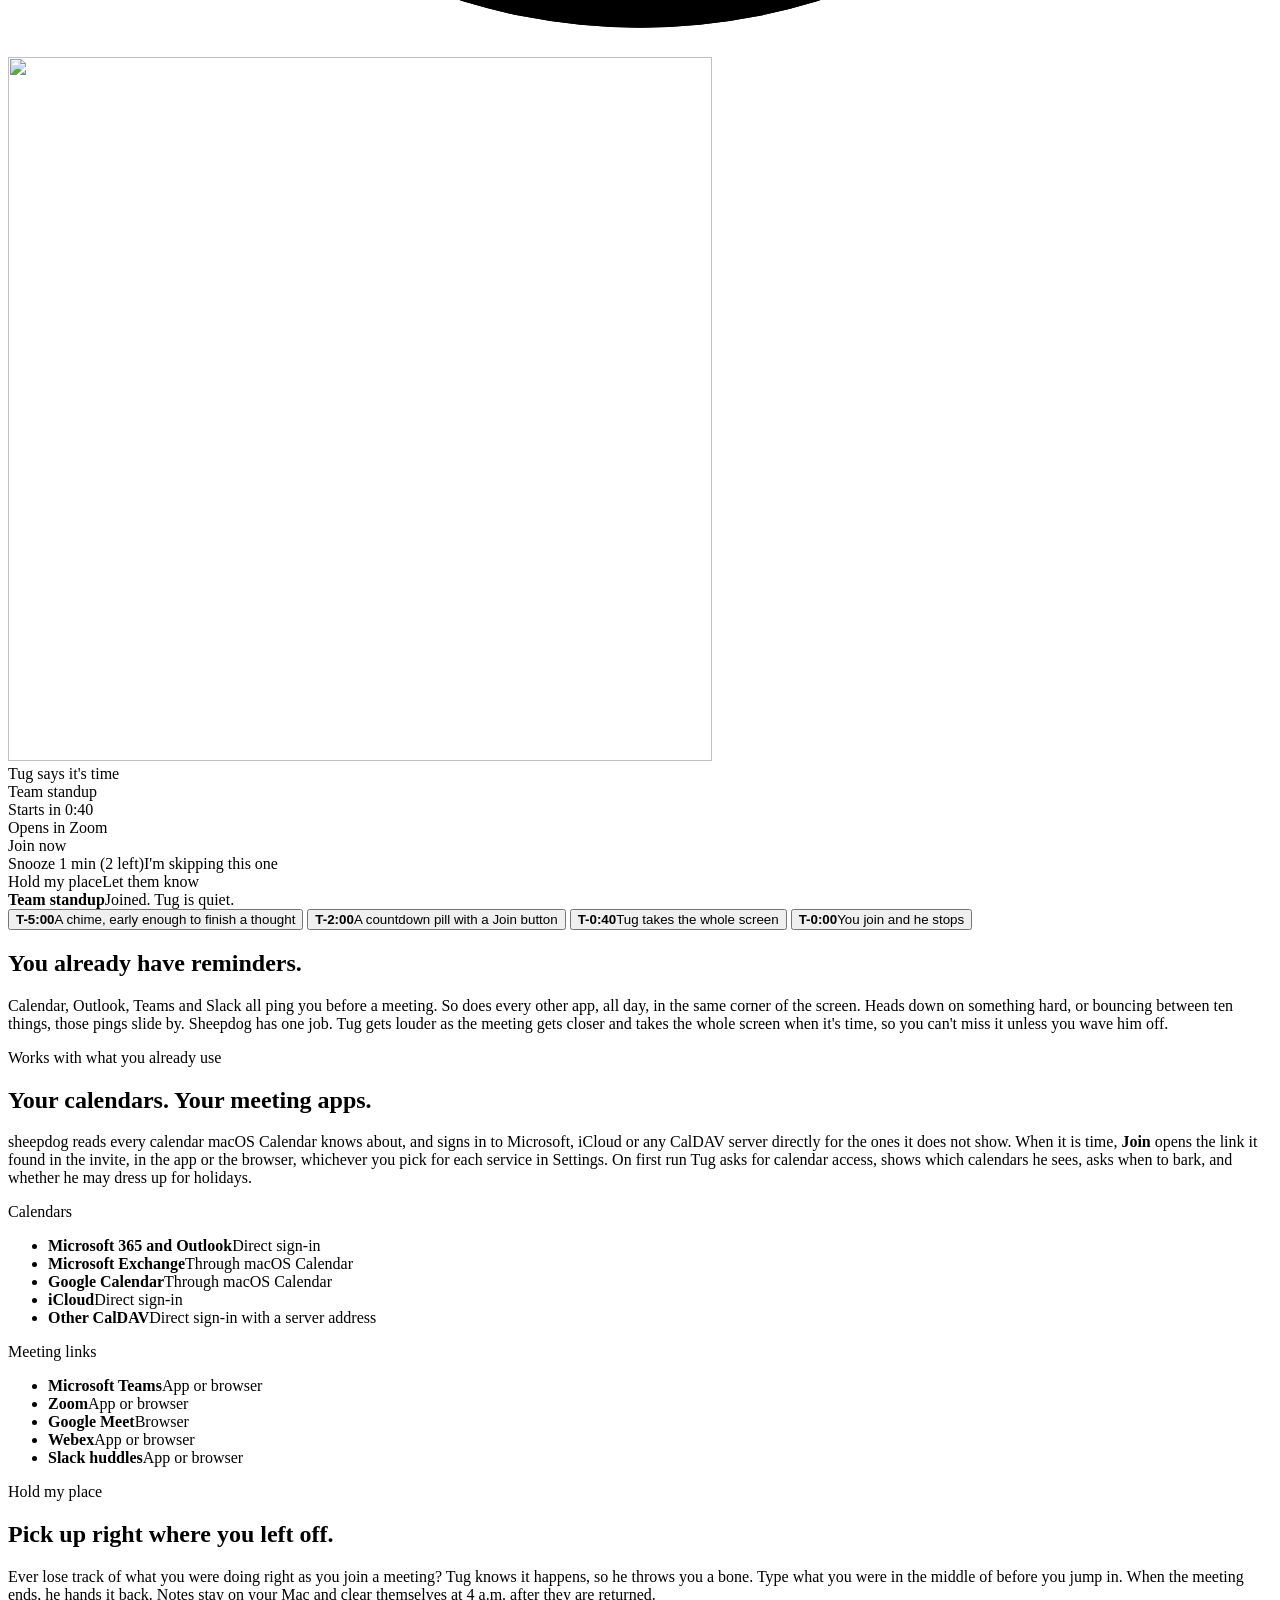
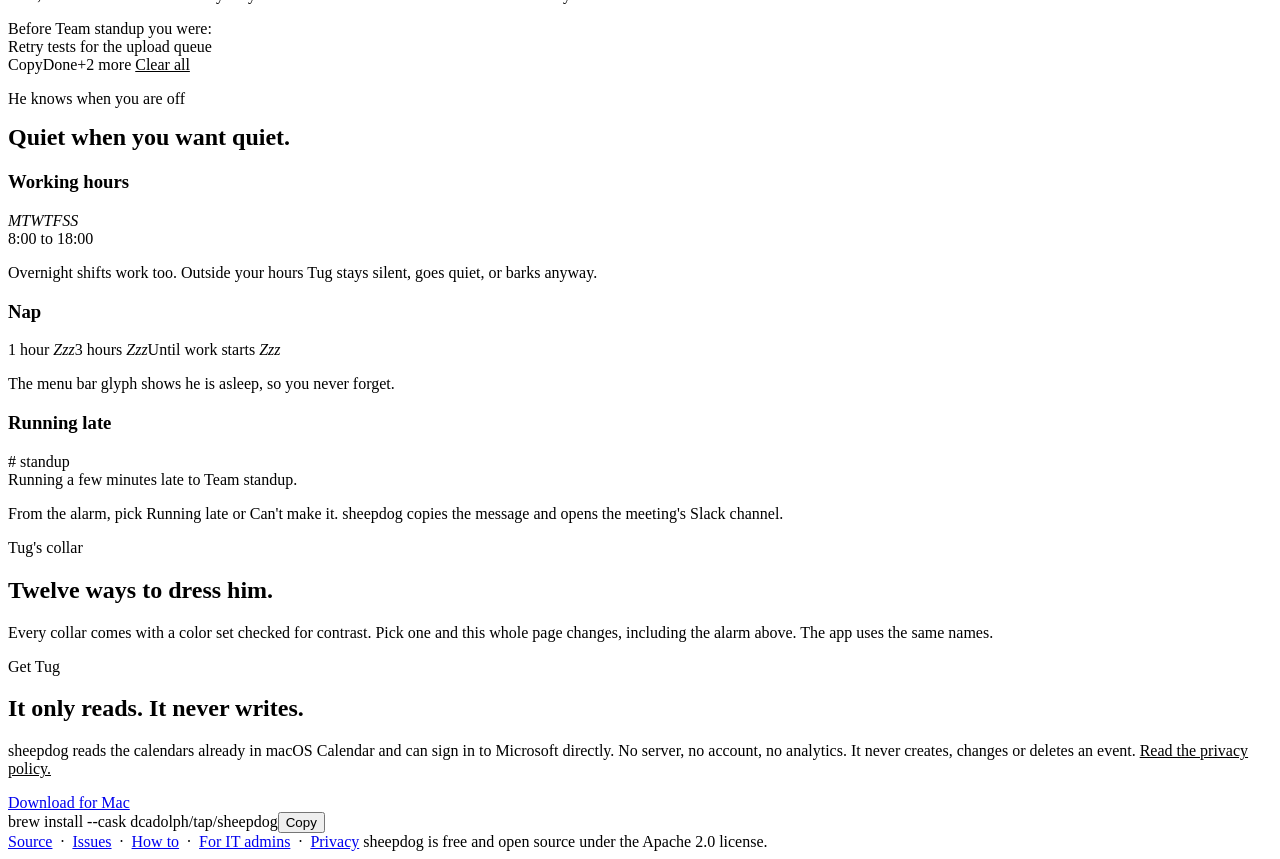
==== commit 2216e6a1: "Document iCloud and CalDAV sign-in" ====
--- a/site/index.html
+++ b/site/index.html
@@ -157,10 +157,10 @@
     <div class="head">
       <p class="small">Works with what you already use</p>
       <h2>Your calendars. Your meeting apps.</h2>
-      <p>sheepdog reads every calendar macOS Calendar knows about, and signs in to Microsoft
-        directly for the ones it does not show. When it is time, <b>Join</b> opens the link it
-        found in the invite, in the app or the browser, whichever you pick for each service in
-        Settings. On first run Tug asks for calendar access, shows which calendars he sees, asks
+      <p>sheepdog reads every calendar macOS Calendar knows about, and signs in to Microsoft,
+        iCloud or any CalDAV server directly for the ones it does not show. When it is time,
+        <b>Join</b> opens the link it found in the invite, in the app or the browser, whichever
+        you pick for each service in Settings. On first run Tug asks for calendar access, shows which calendars he sees, asks
         when to bark, and whether he may dress up for holidays.</p>
     </div>
     <div class="lists">
@@ -168,7 +168,8 @@
         <li><b>Microsoft 365 and Outlook</b><span>Direct sign-in</span></li>
         <li><b>Microsoft Exchange</b><span>Through macOS Calendar</span></li>
         <li><b>Google Calendar</b><span>Through macOS Calendar</span></li>
-        <li><b>iCloud</b><span>Through macOS Calendar</span></li>
+        <li><b>iCloud</b><span>Direct sign-in</span></li>
+        <li><b>Other CalDAV</b><span>Direct sign-in with a server address</span></li>
       </ul></div>
       <div class="lst"><p class="small">Meeting links</p><ul>
         <li><b>Microsoft Teams</b><span>App or browser</span></li>
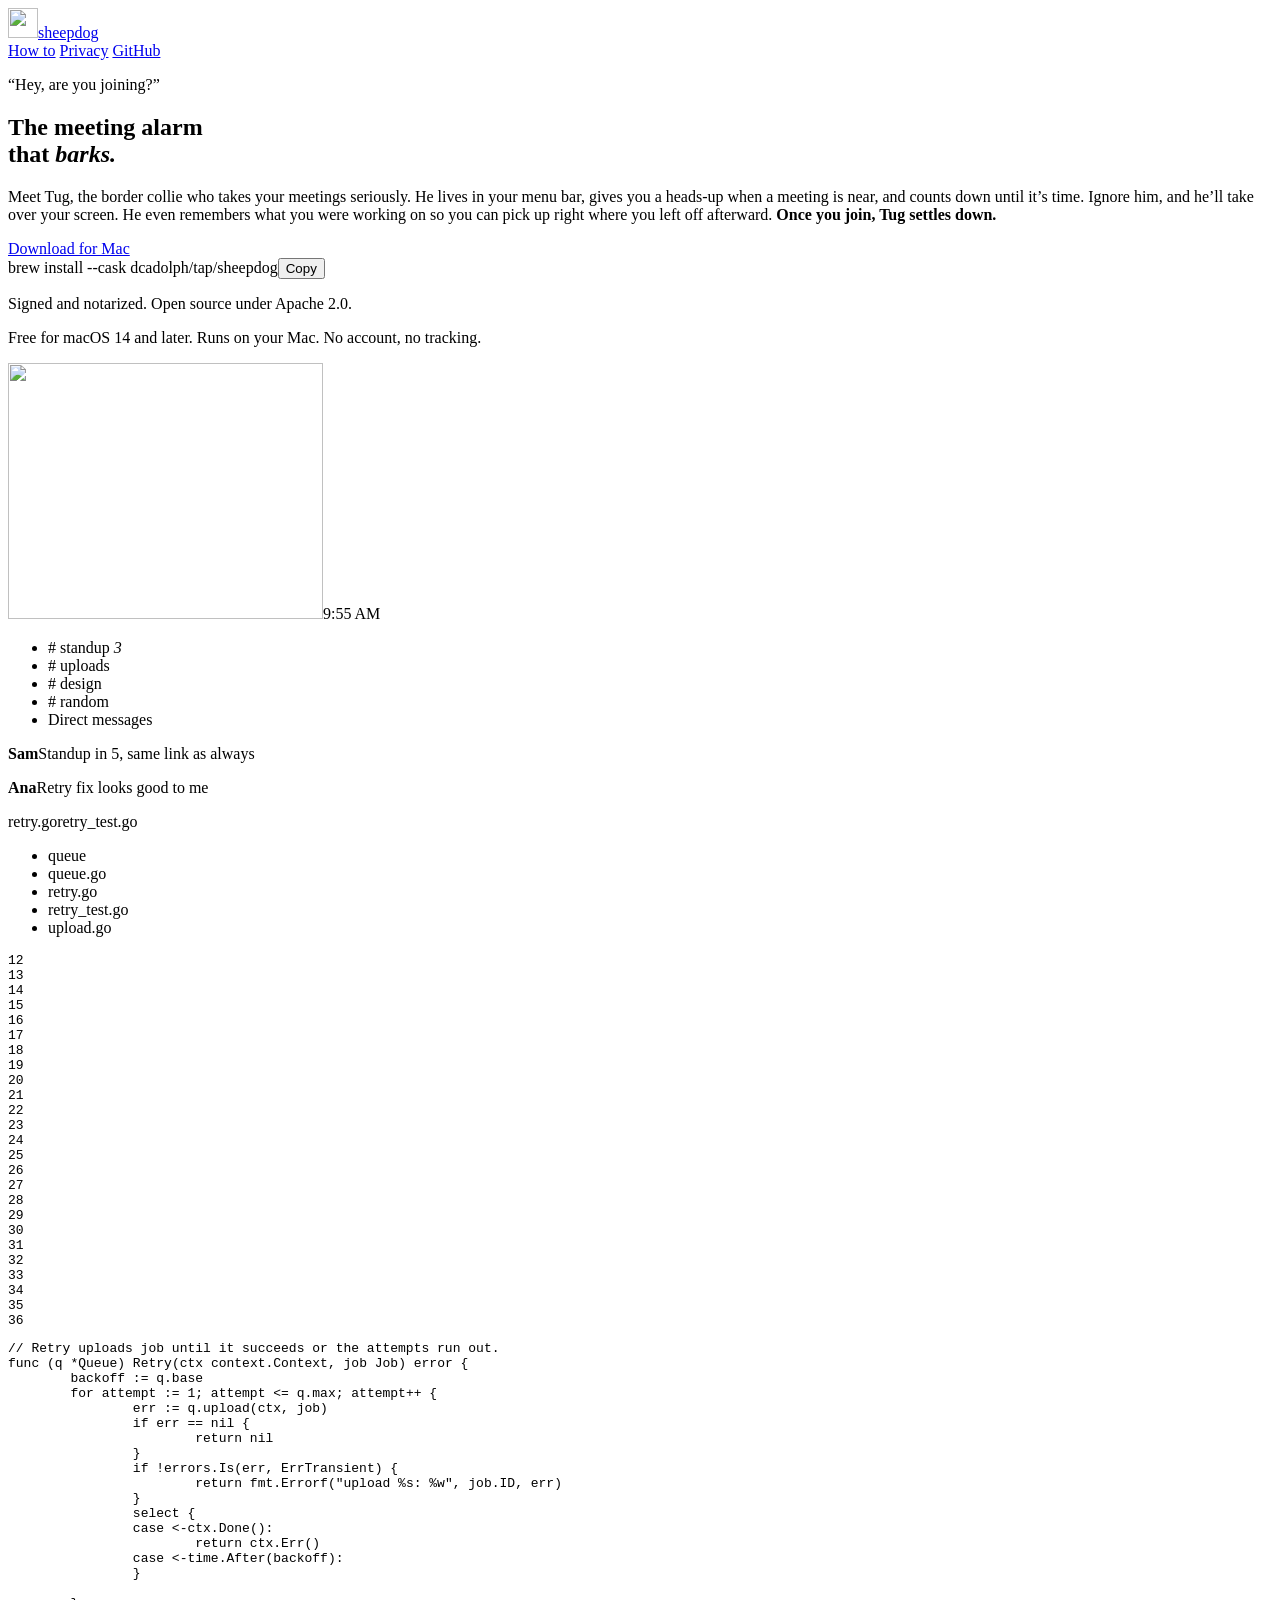
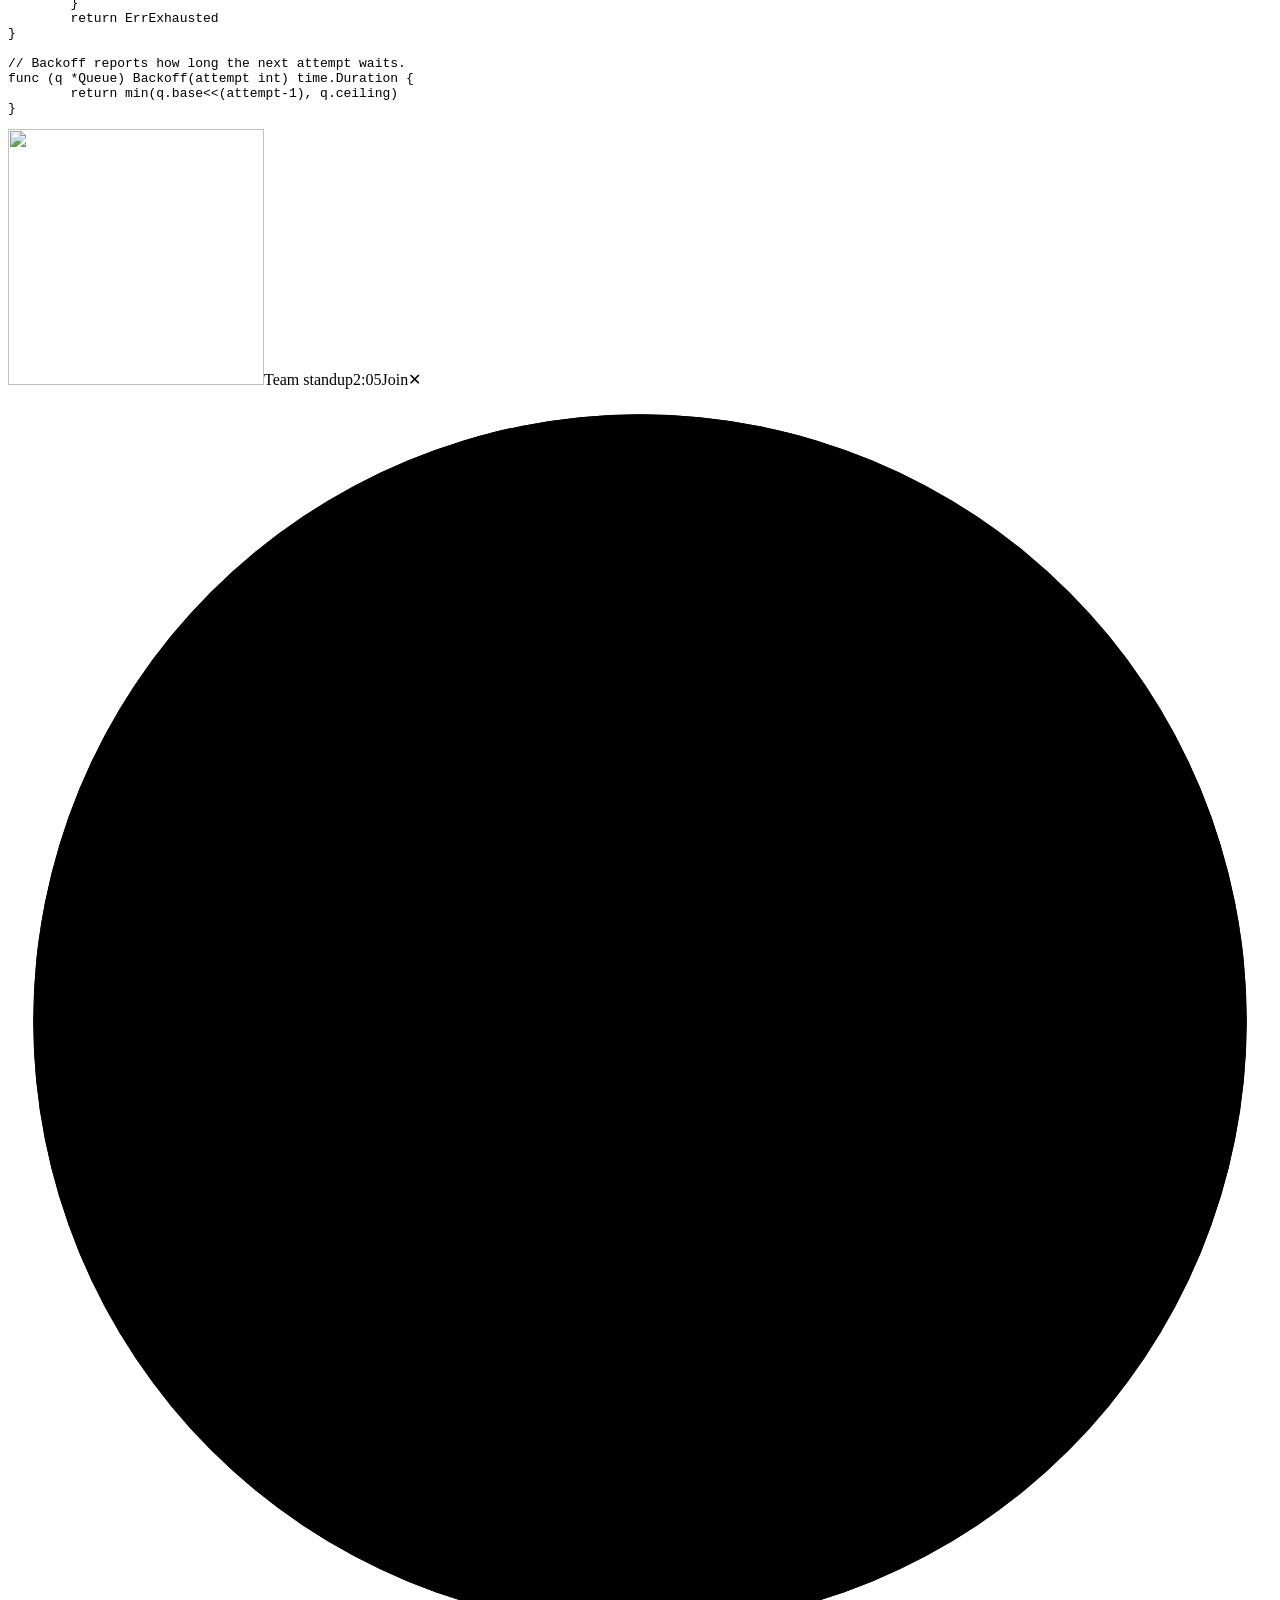
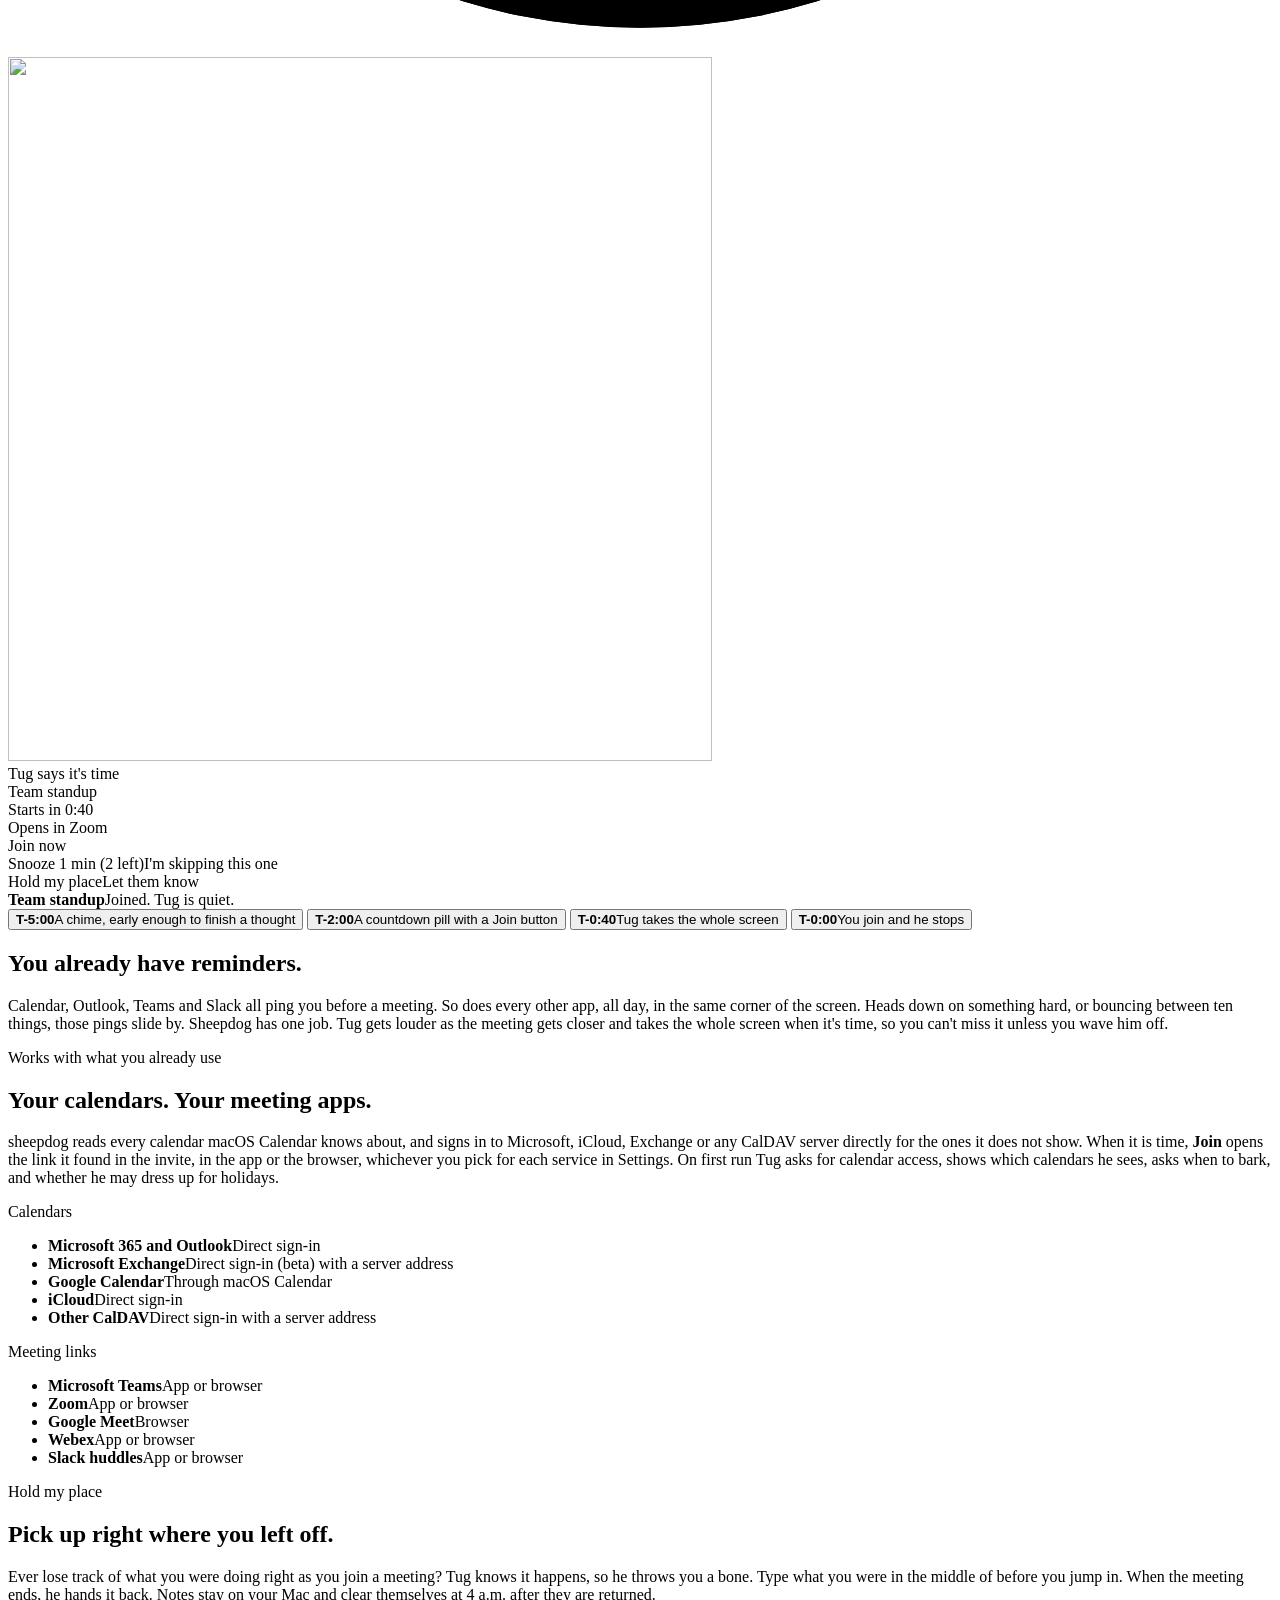
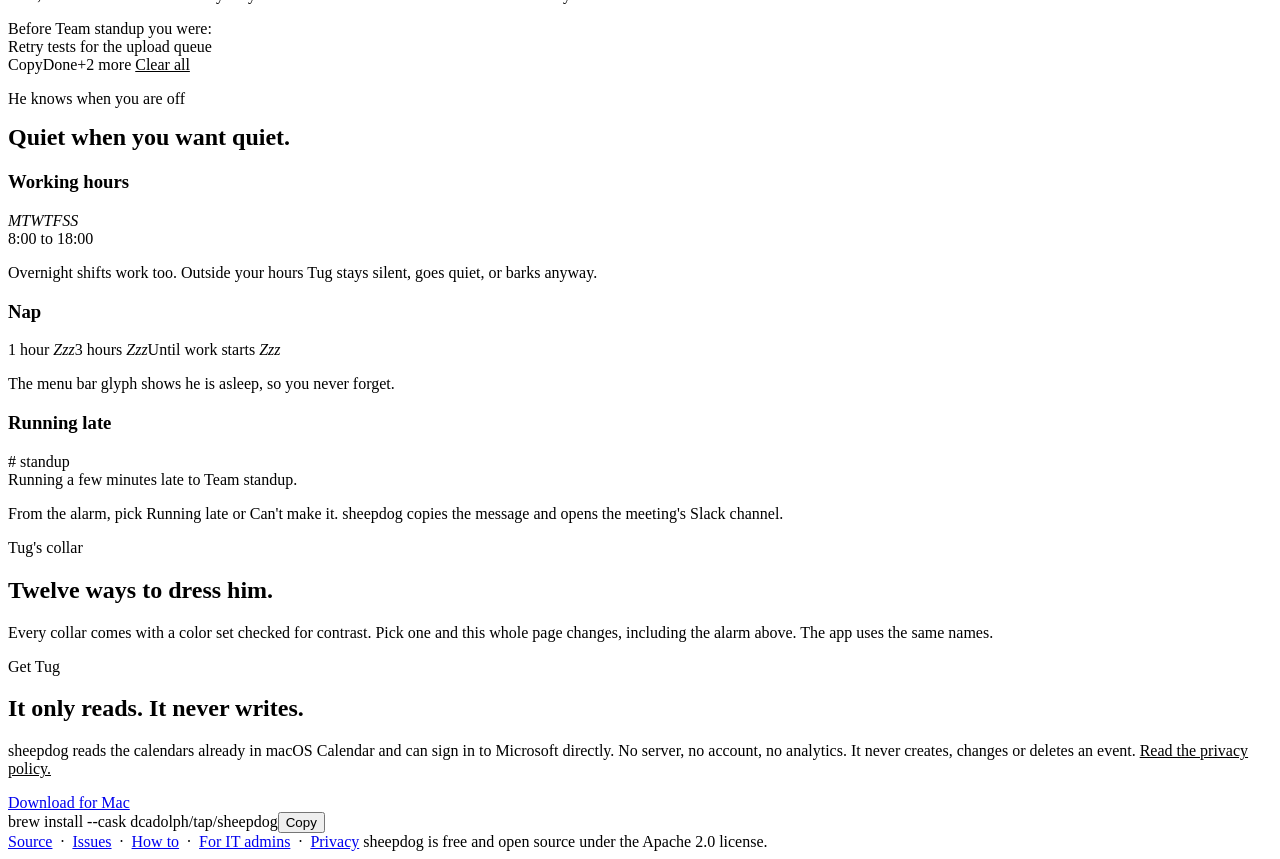
==== commit 8833c43a: "Document Exchange direct sign-in" ====
--- a/site/index.html
+++ b/site/index.html
@@ -158,7 +158,7 @@
       <p class="small">Works with what you already use</p>
       <h2>Your calendars. Your meeting apps.</h2>
       <p>sheepdog reads every calendar macOS Calendar knows about, and signs in to Microsoft,
-        iCloud or any CalDAV server directly for the ones it does not show. When it is time,
+        iCloud, Exchange or any CalDAV server directly for the ones it does not show. When it is time,
         <b>Join</b> opens the link it found in the invite, in the app or the browser, whichever
         you pick for each service in Settings. On first run Tug asks for calendar access, shows which calendars he sees, asks
         when to bark, and whether he may dress up for holidays.</p>
@@ -166,7 +166,7 @@
     <div class="lists">
       <div class="lst"><p class="small">Calendars</p><ul>
         <li><b>Microsoft 365 and Outlook</b><span>Direct sign-in</span></li>
-        <li><b>Microsoft Exchange</b><span>Through macOS Calendar</span></li>
+        <li><b>Microsoft Exchange</b><span>Direct sign-in (beta) with a server address</span></li>
         <li><b>Google Calendar</b><span>Through macOS Calendar</span></li>
         <li><b>iCloud</b><span>Direct sign-in</span></li>
         <li><b>Other CalDAV</b><span>Direct sign-in with a server address</span></li>
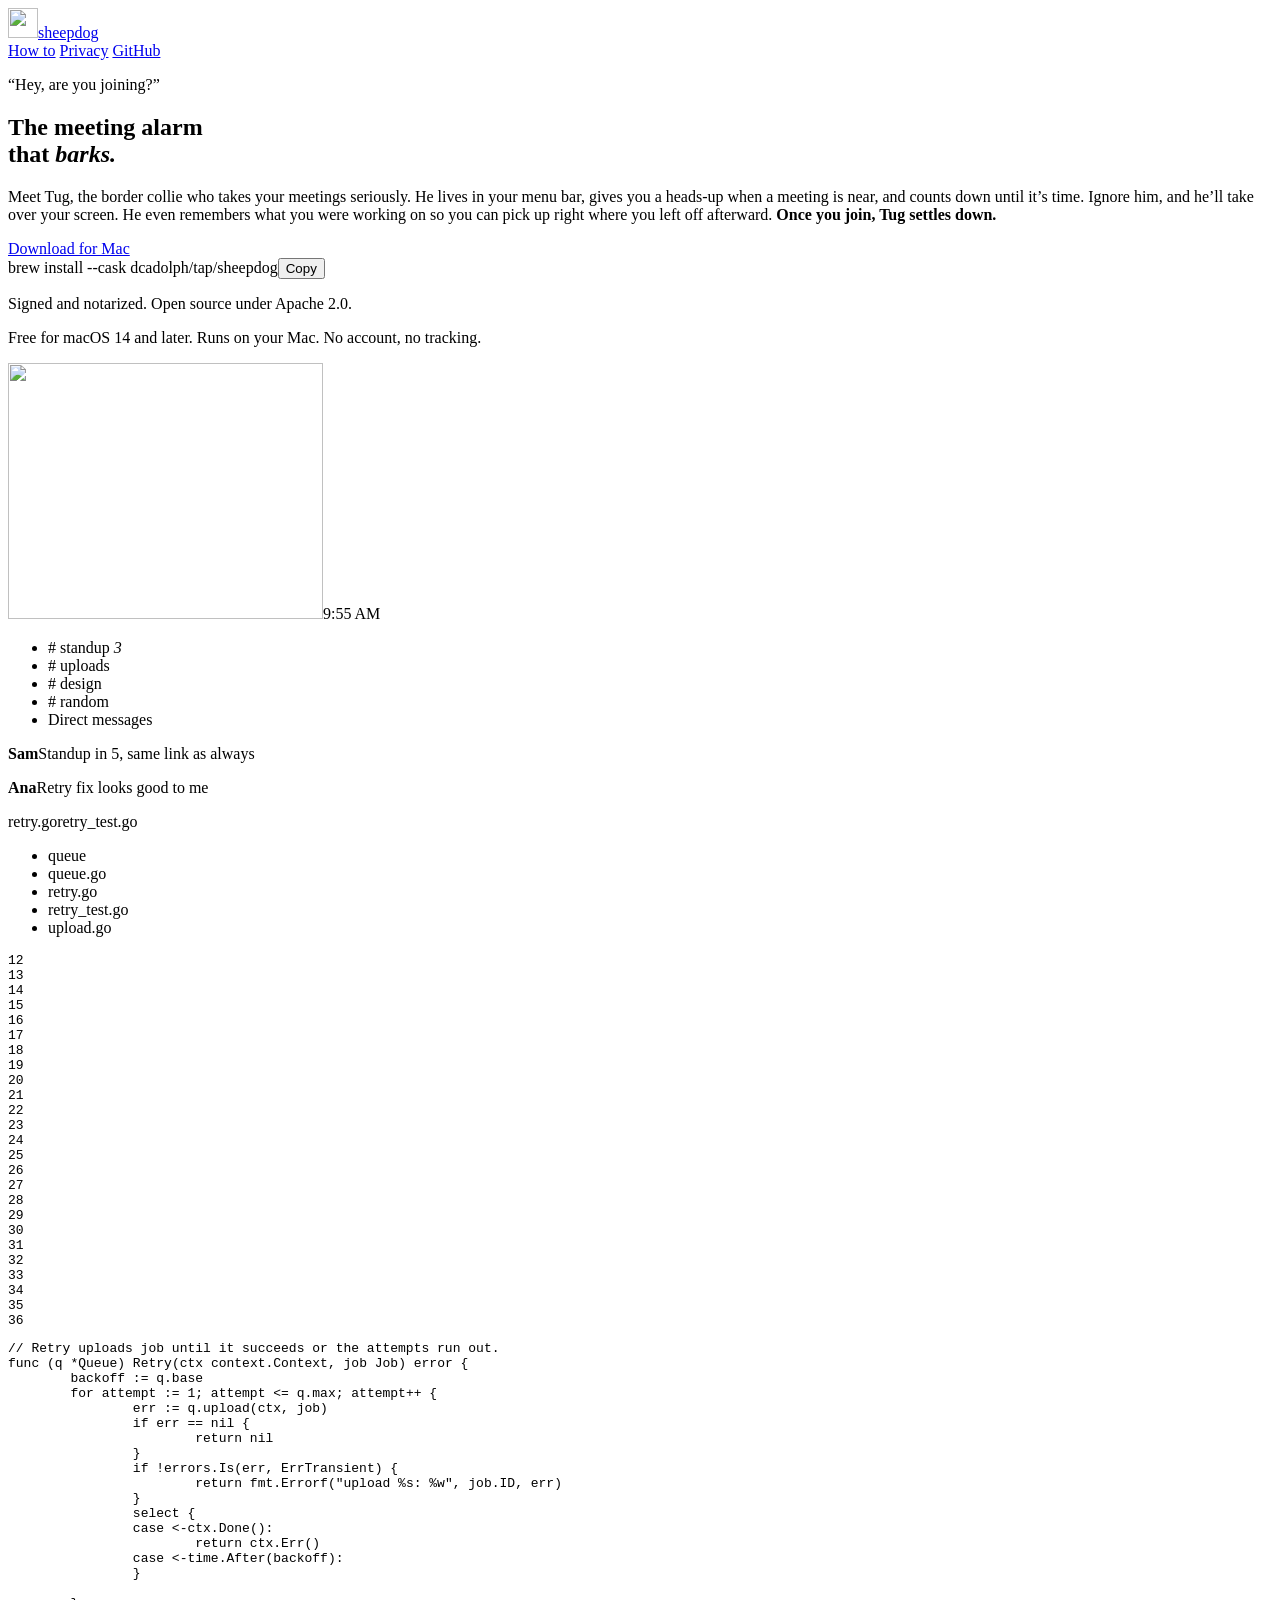
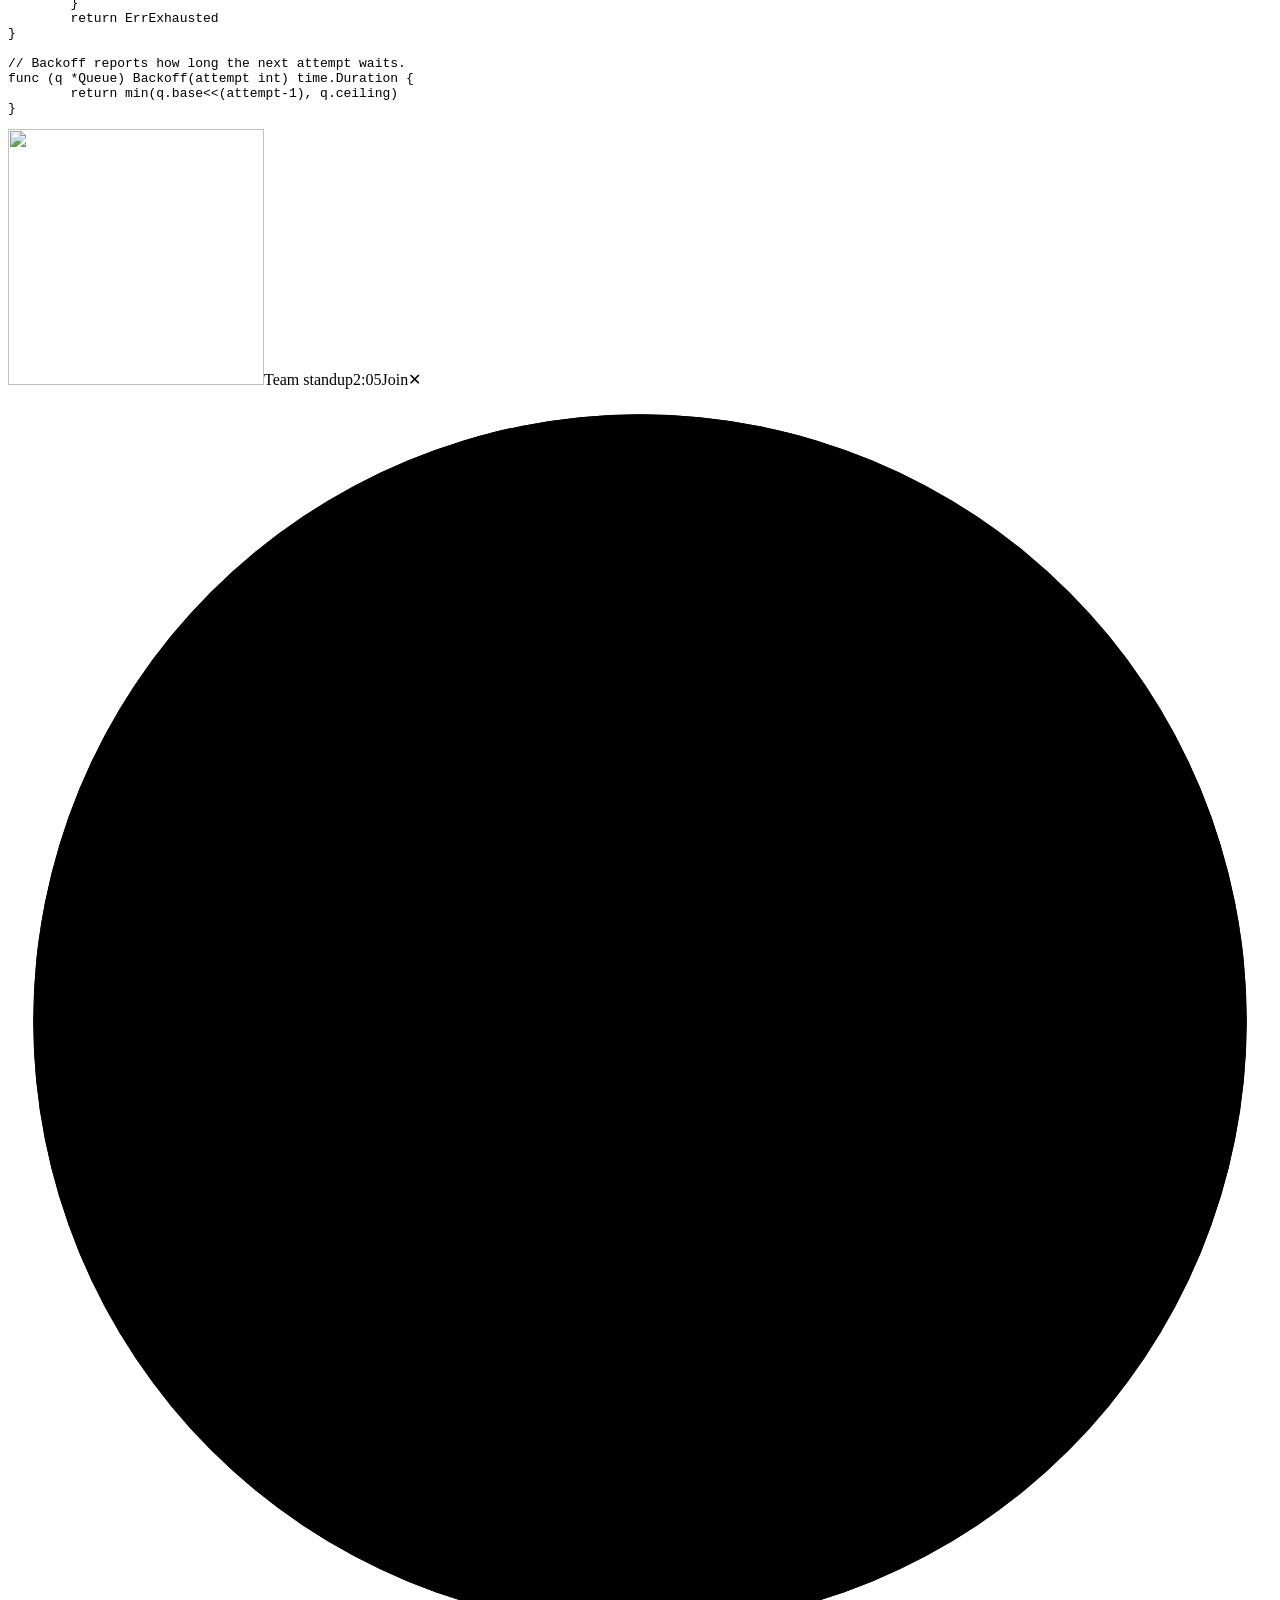
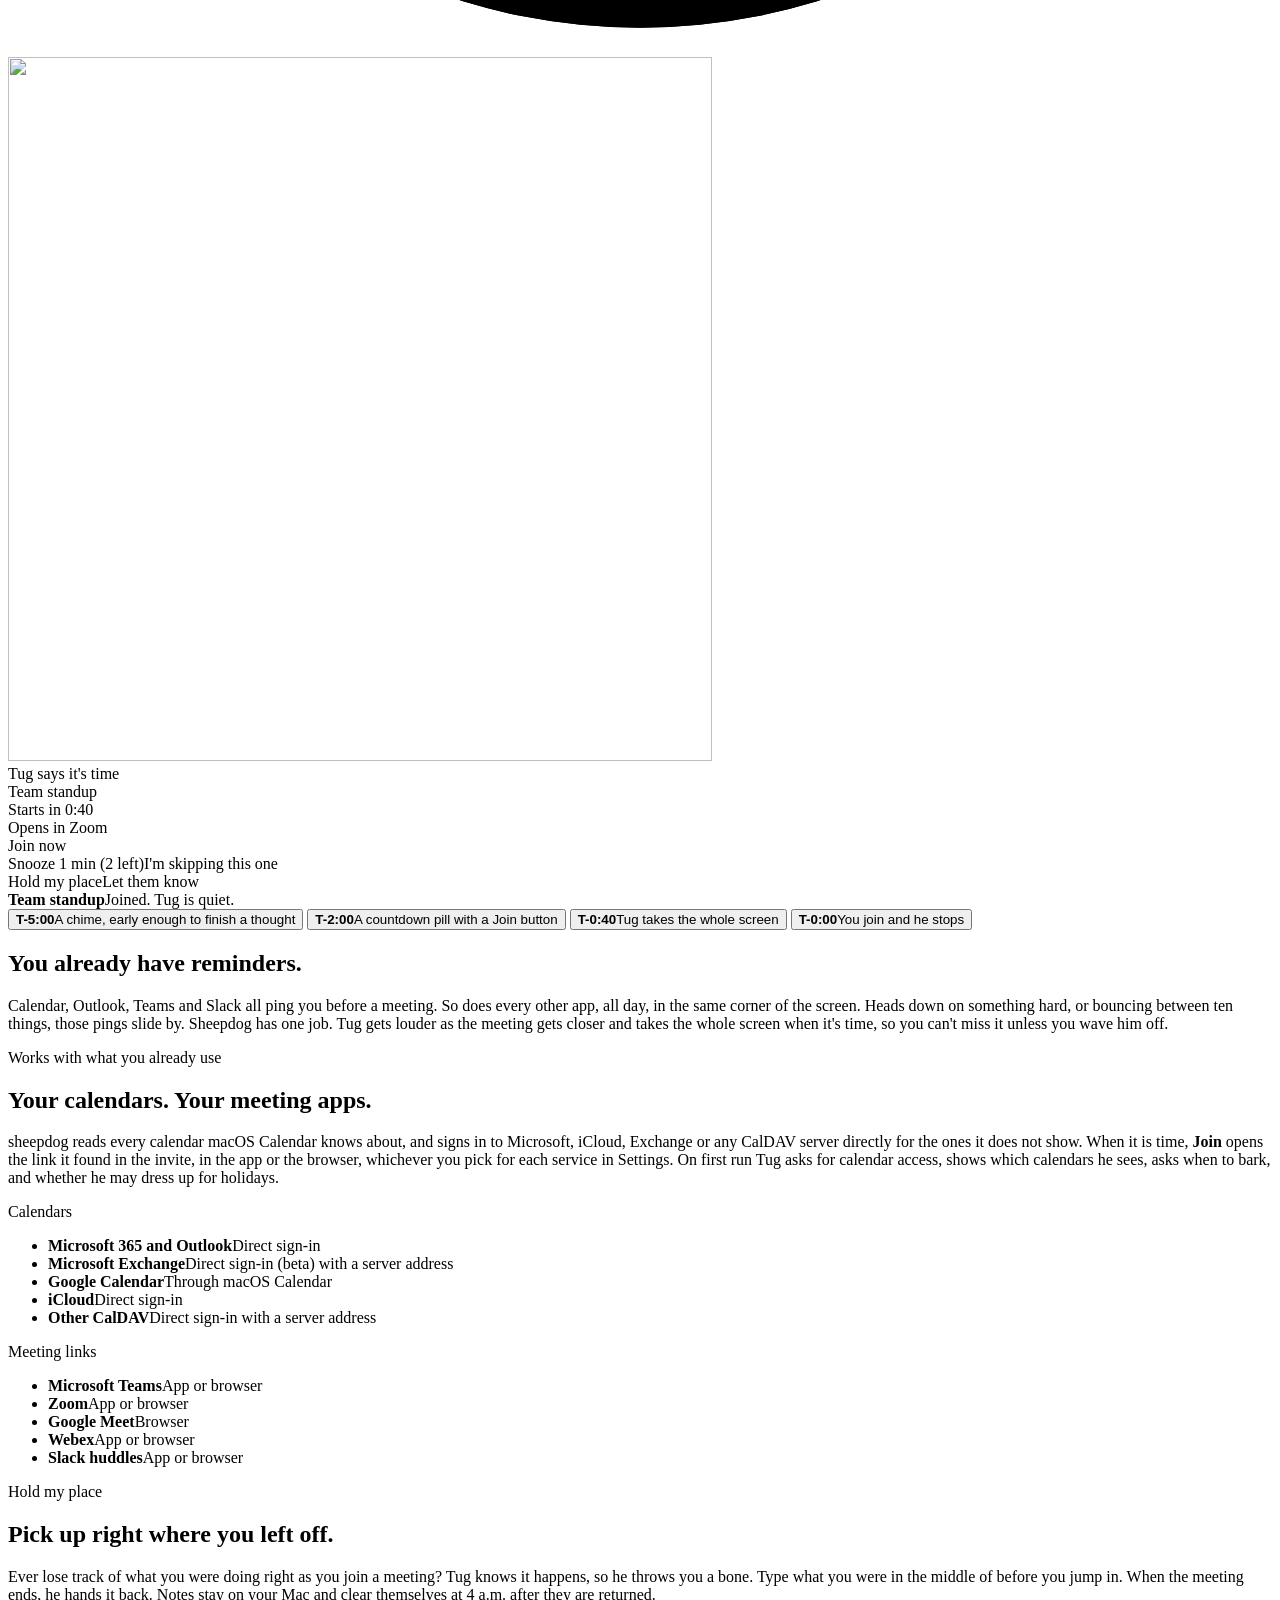
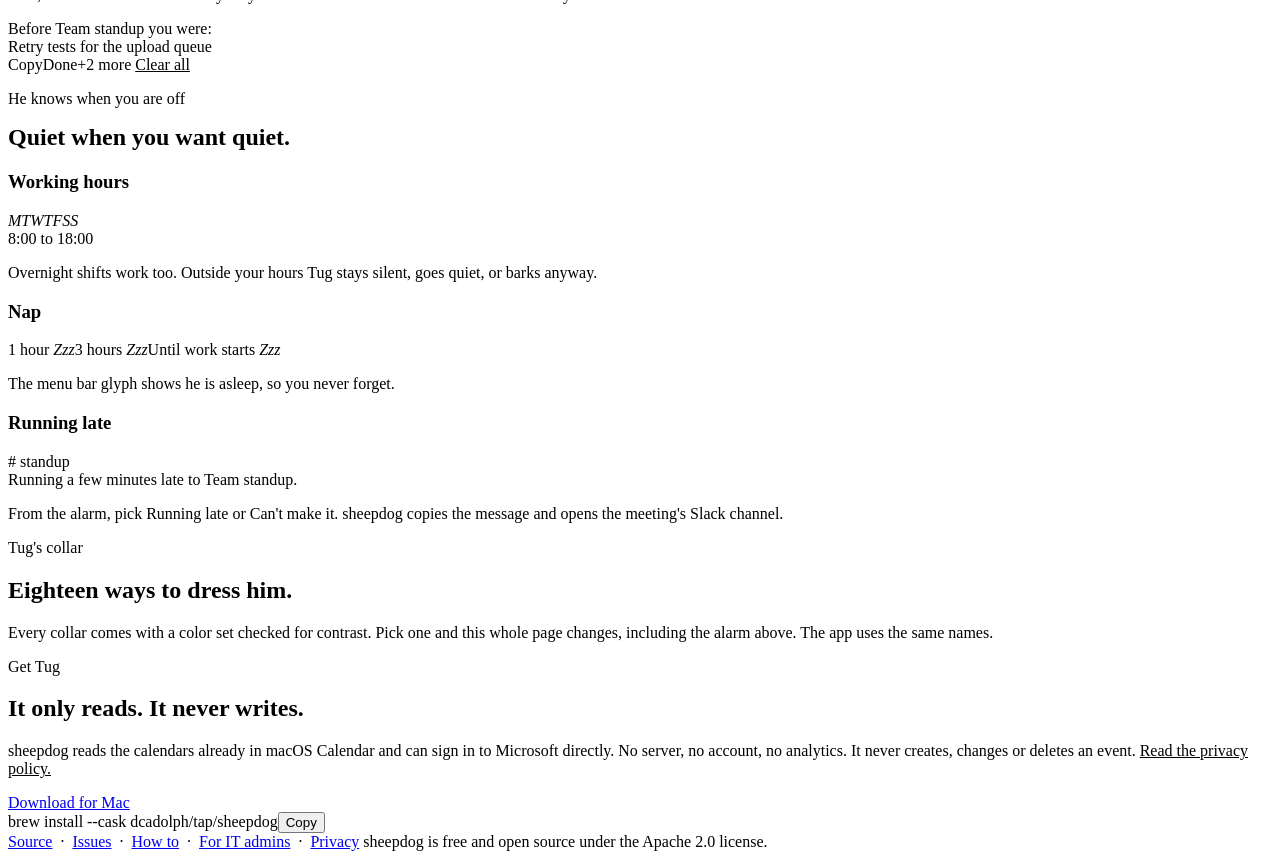
==== commit ecd2377b: "Add seven collars and swap Grapes for DangerRoom" ====
--- a/site/index.html
+++ b/site/index.html
@@ -226,7 +226,7 @@
   <div class="w grid">
     <div class="head">
       <p class="small">Tug's collar</p>
-      <h2>Twelve ways to dress him.</h2>
+      <h2>Eighteen ways to dress him.</h2>
       <p>Every collar comes with a color set checked for contrast. Pick one and this whole page
         changes, including the alarm above. The app uses the same names.</p>
     </div>
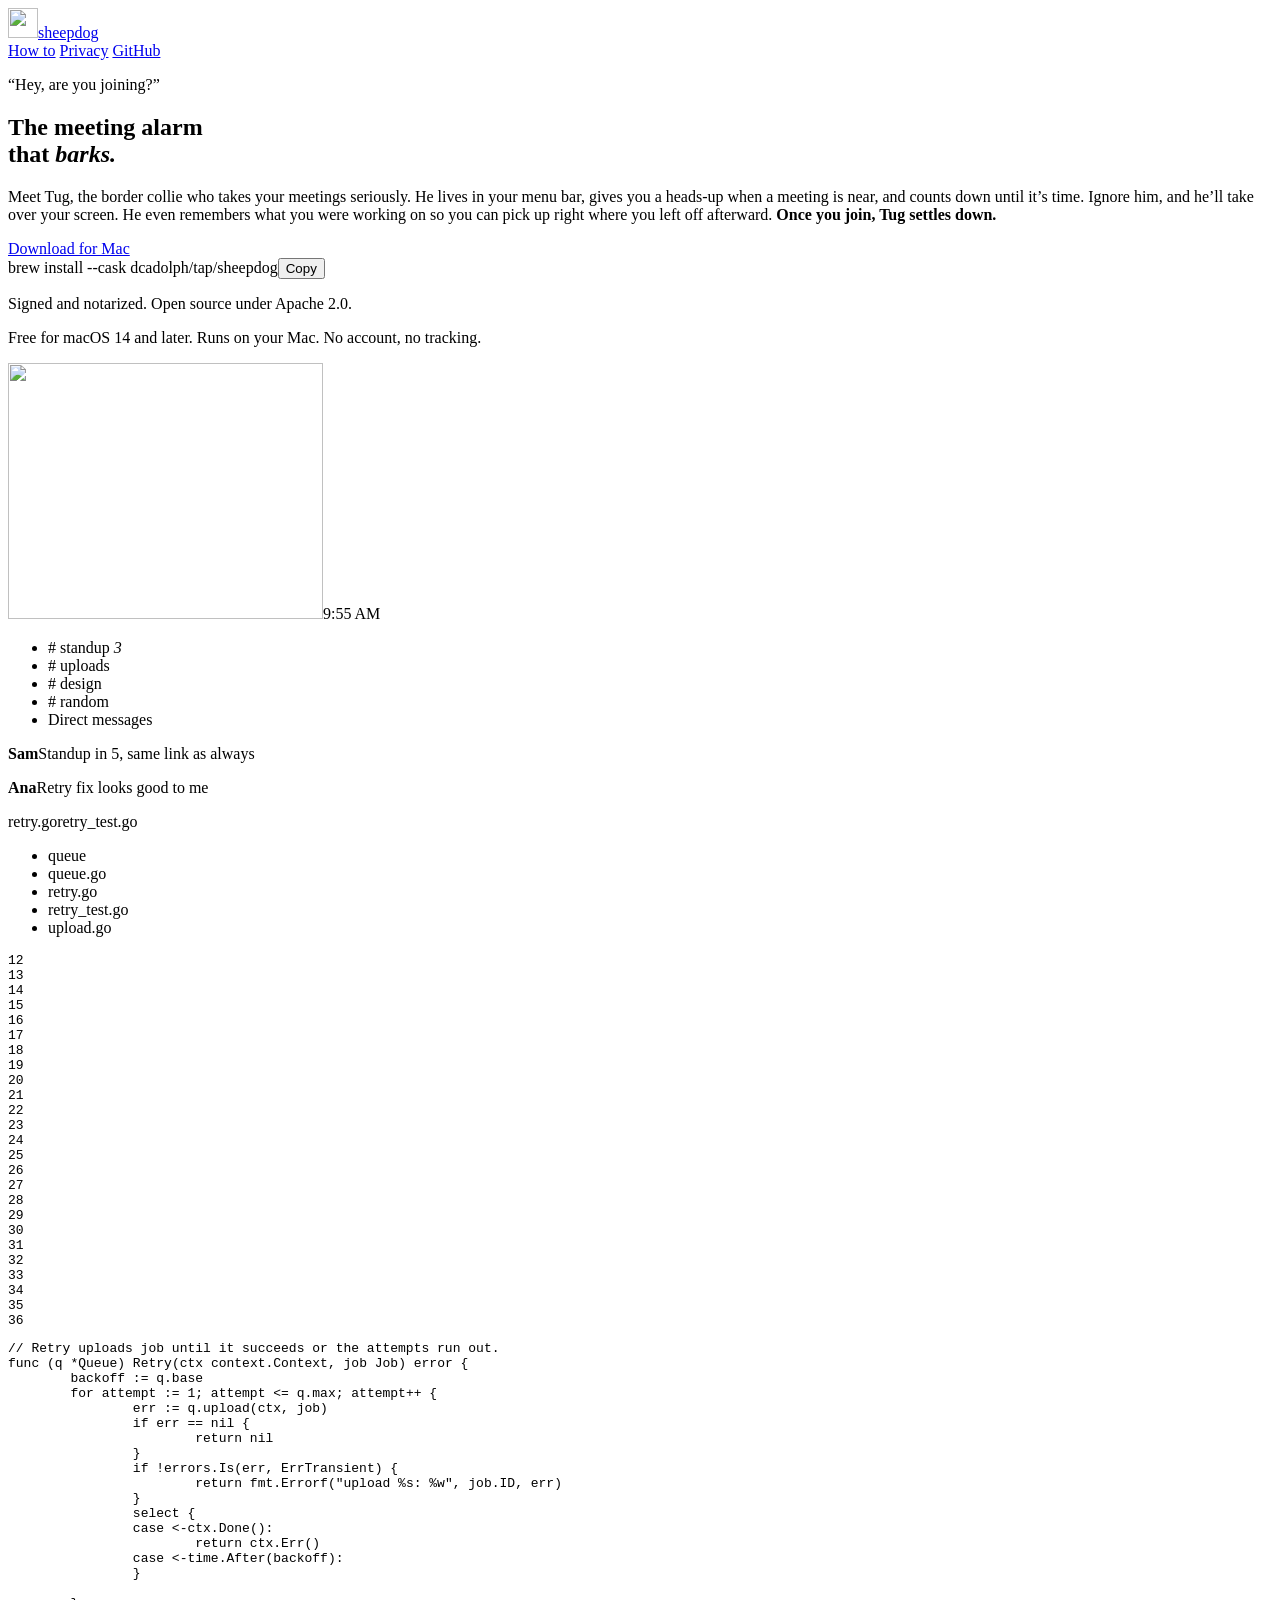
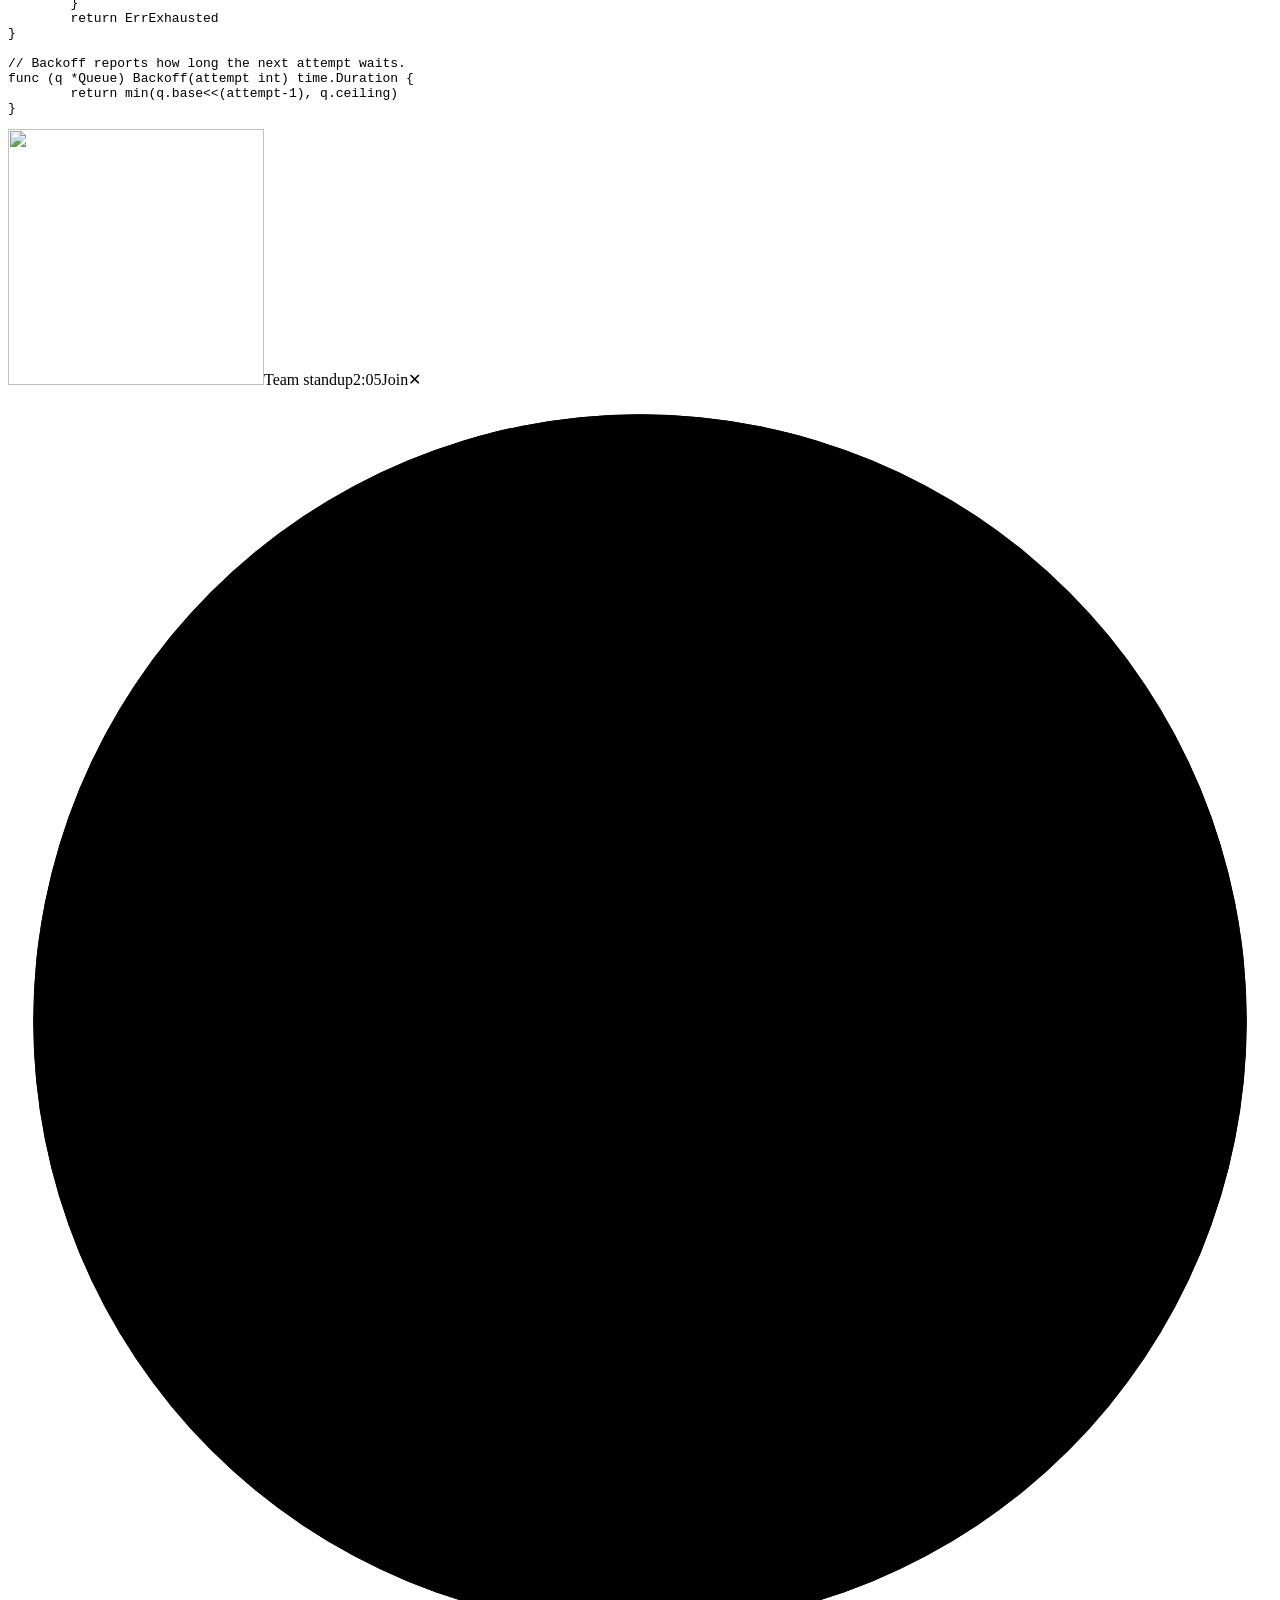
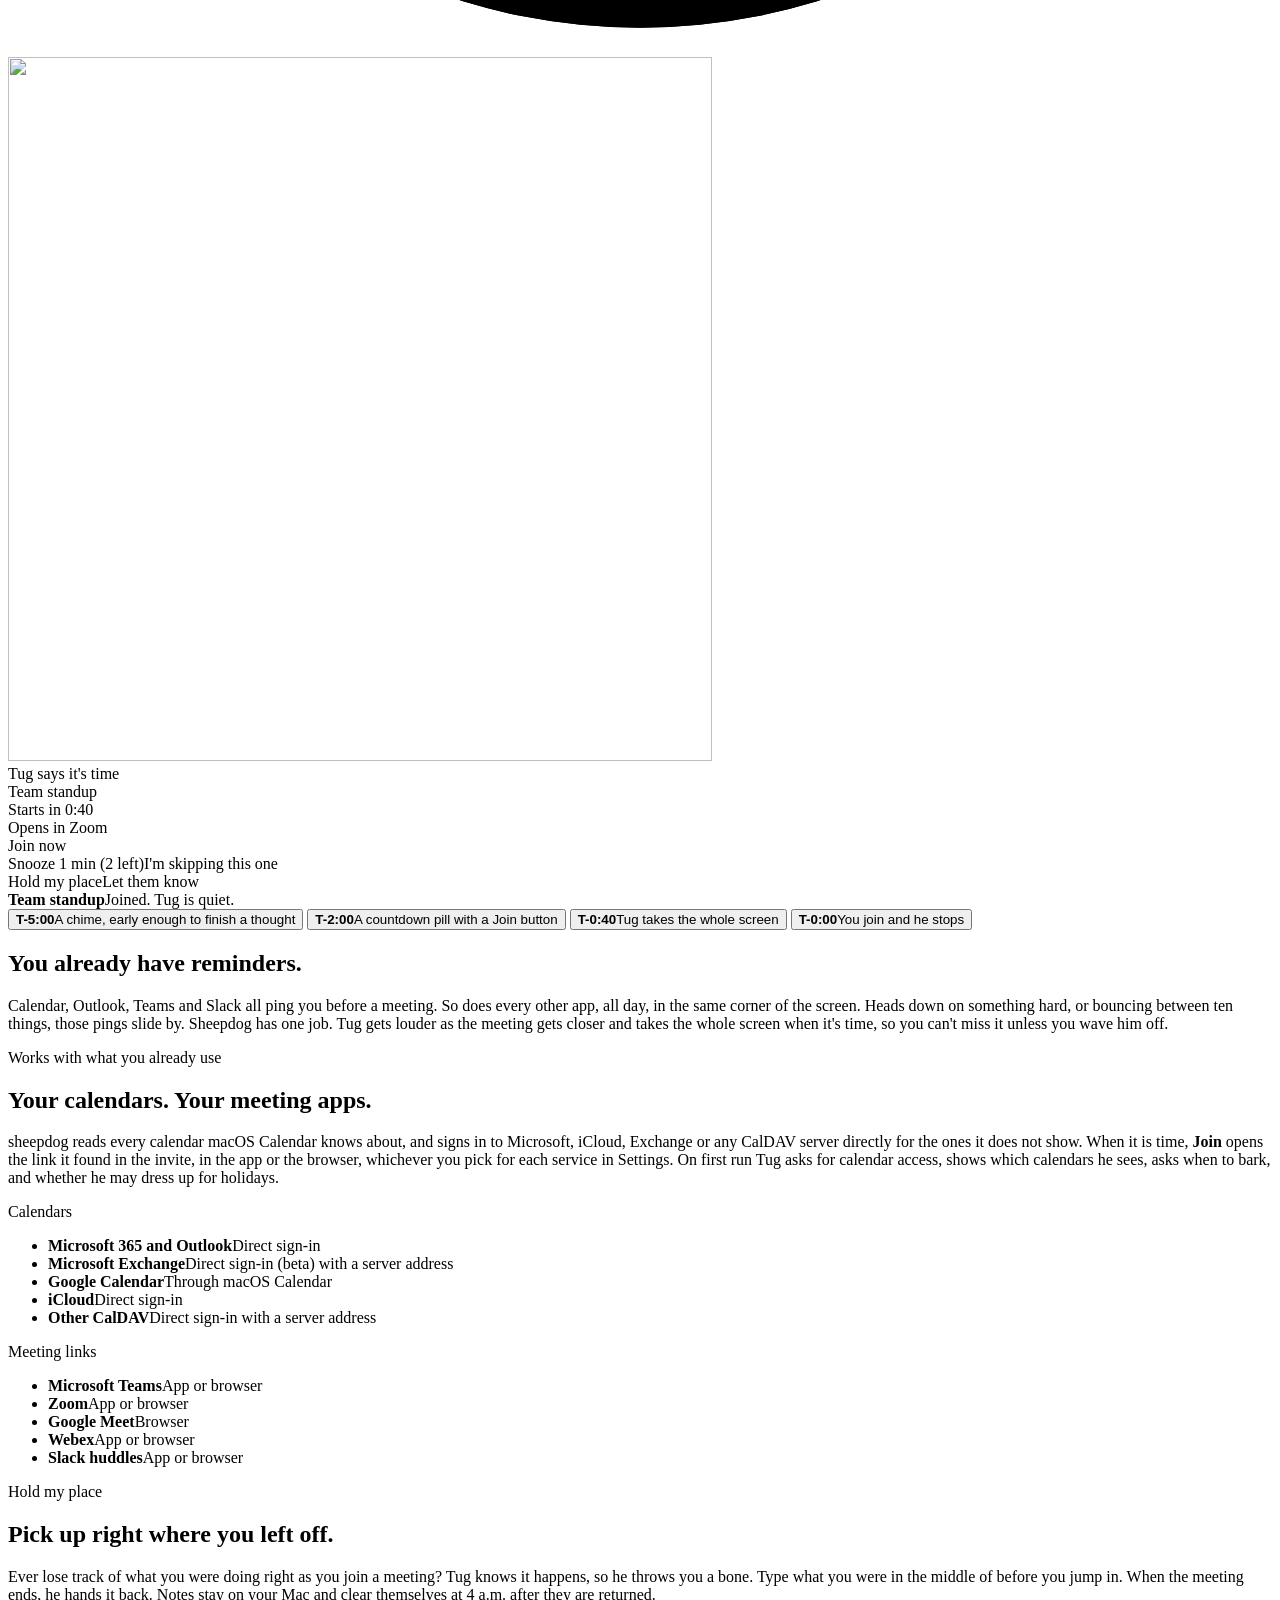
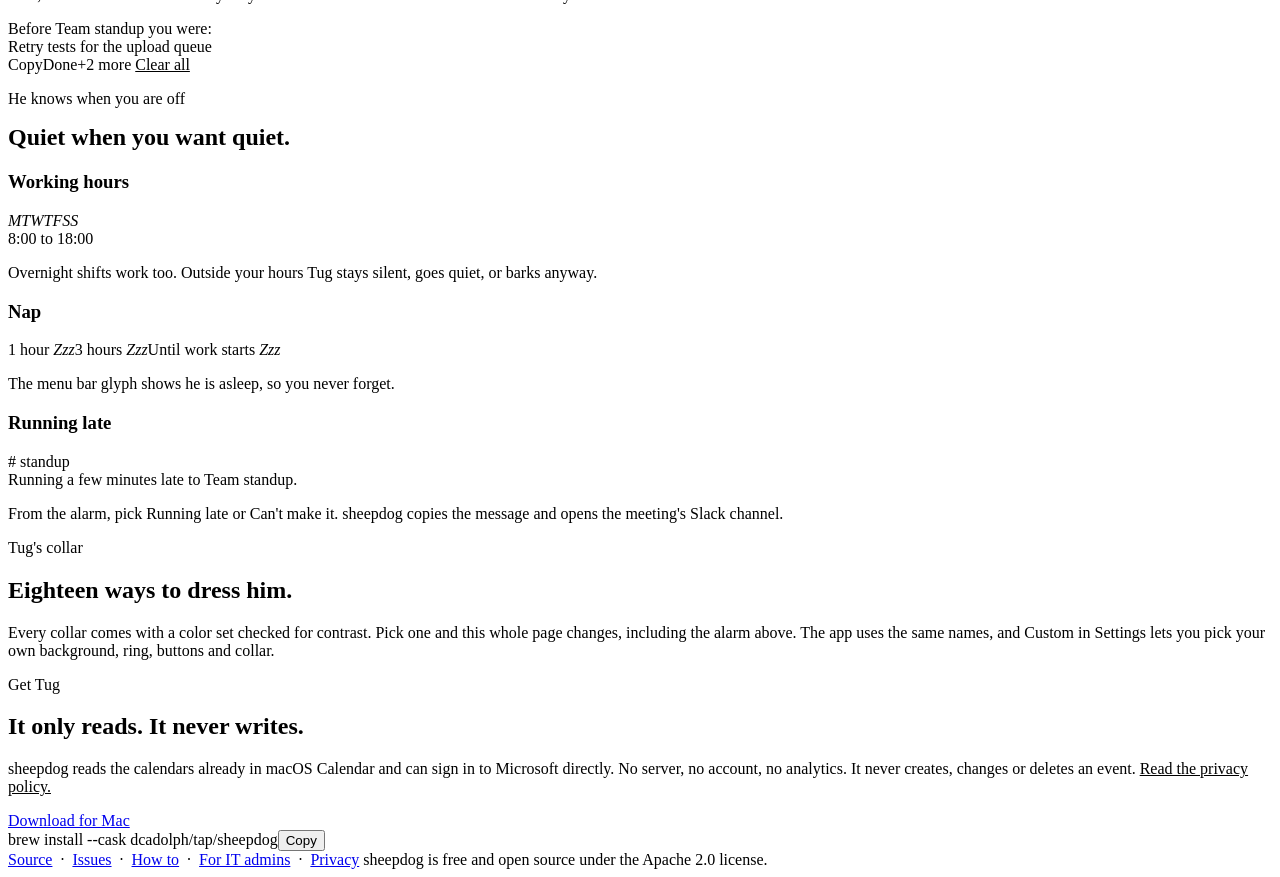
==== commit 3887c8bb: "Say on the site that collars can be custom" ====
--- a/site/index.html
+++ b/site/index.html
@@ -228,7 +228,8 @@
       <p class="small">Tug's collar</p>
       <h2>Eighteen ways to dress him.</h2>
       <p>Every collar comes with a color set checked for contrast. Pick one and this whole page
-        changes, including the alarm above. The app uses the same names.</p>
+        changes, including the alarm above. The app uses the same names, and Custom in Settings lets
+        you pick your own background, ring, buttons and collar.</p>
     </div>
     <div class="tiles" id="tiles"></div>
   </div>
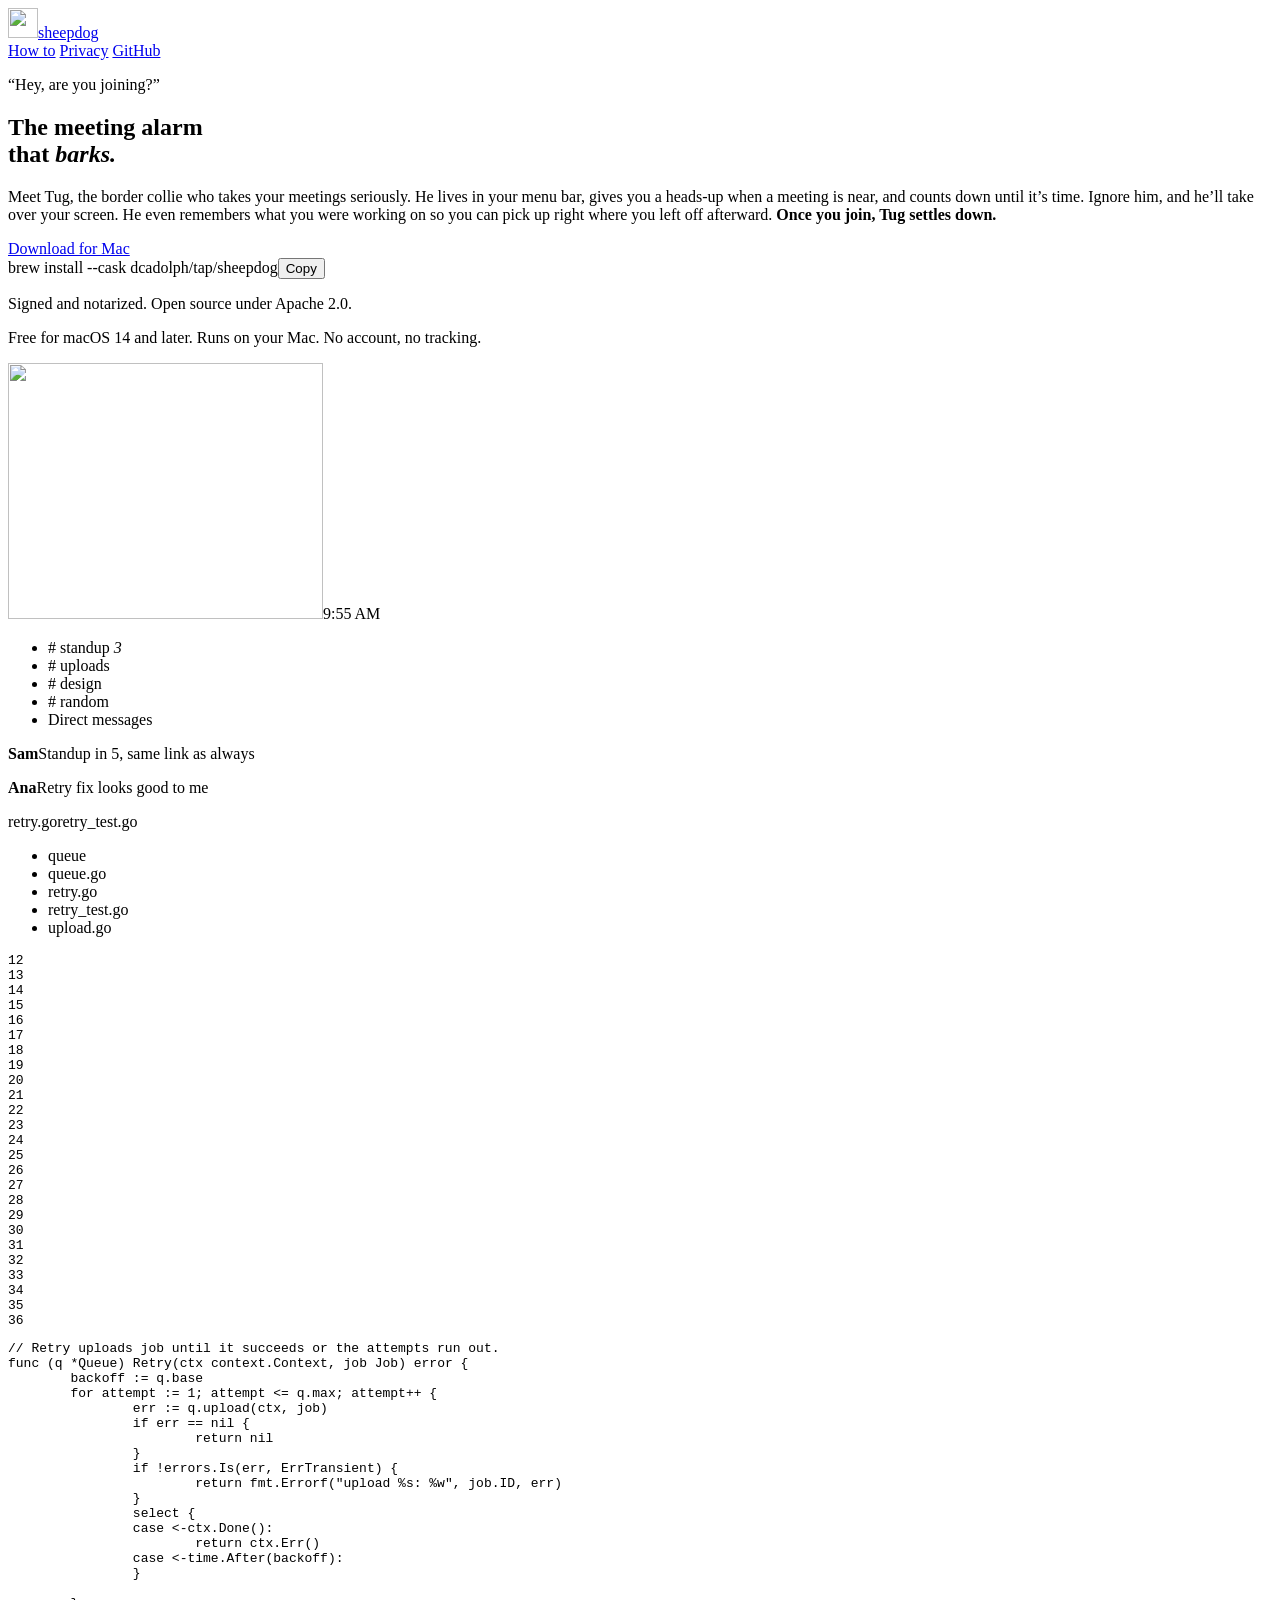
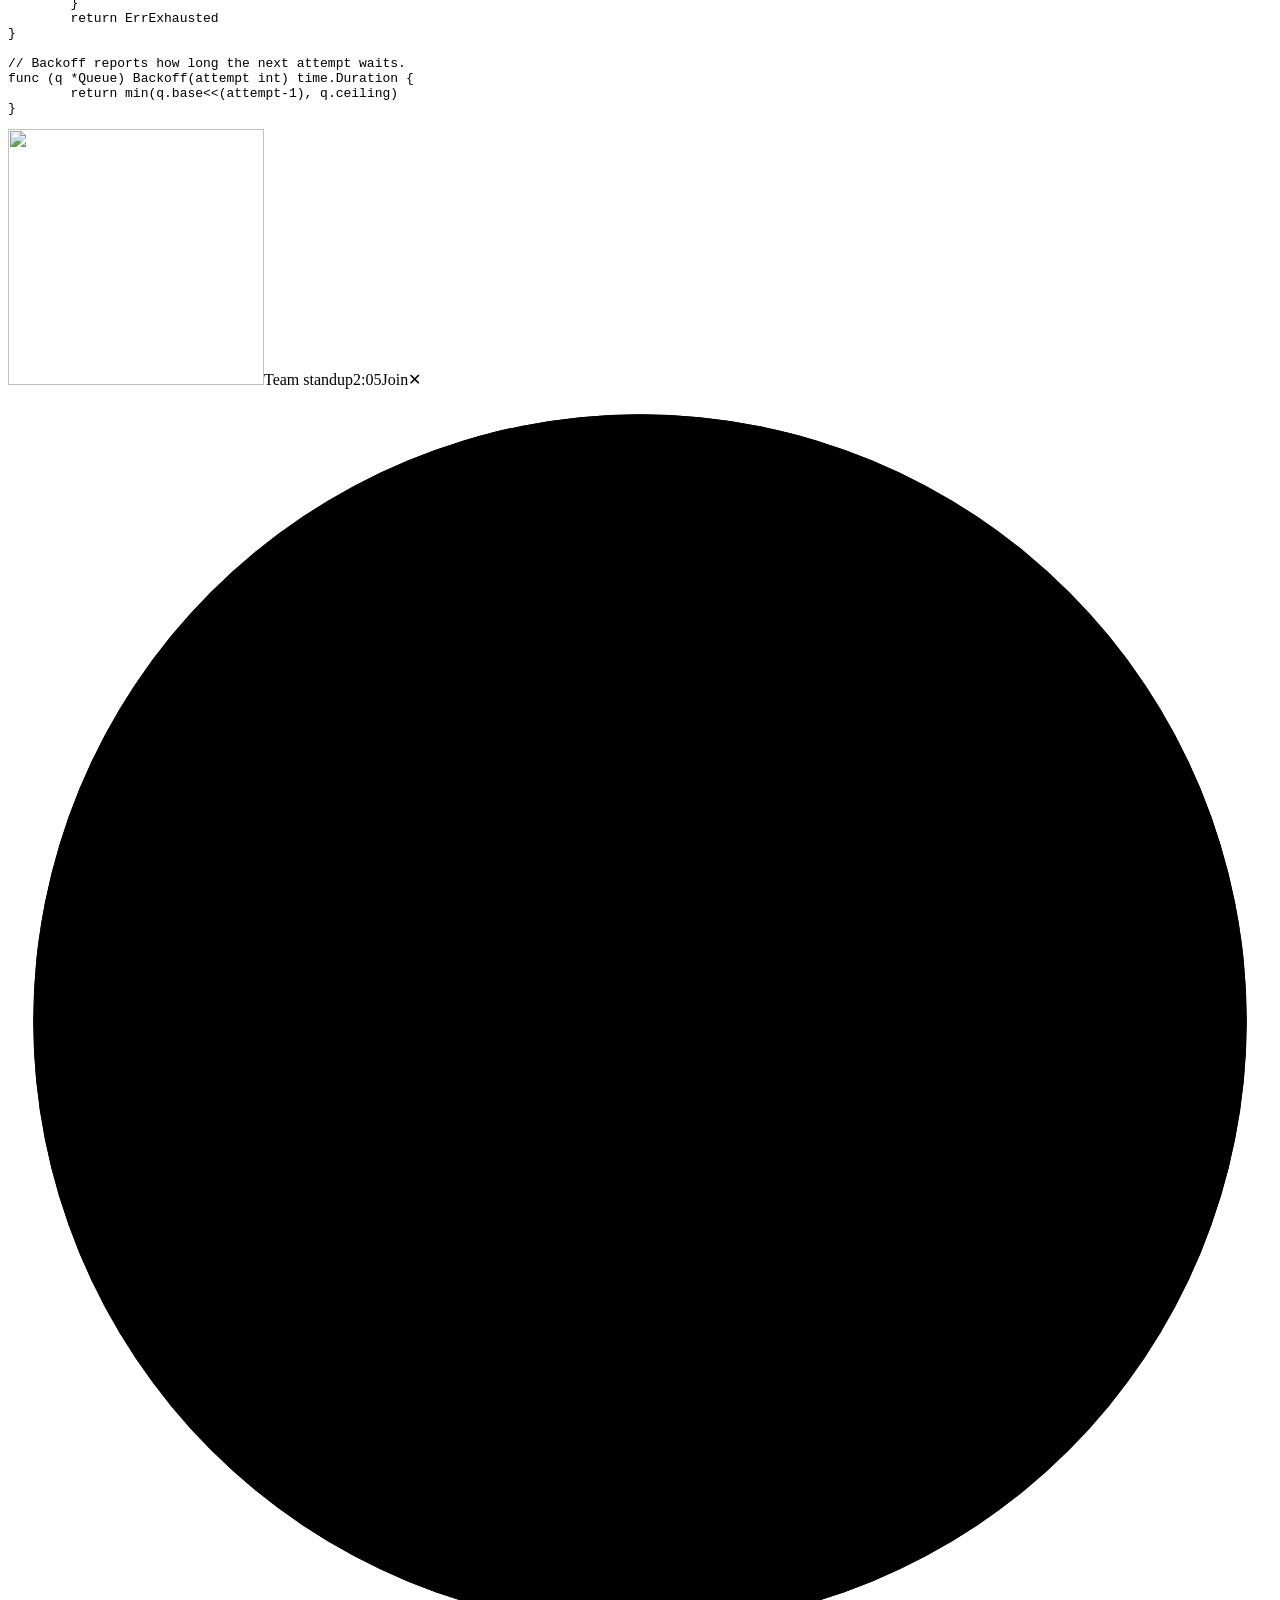
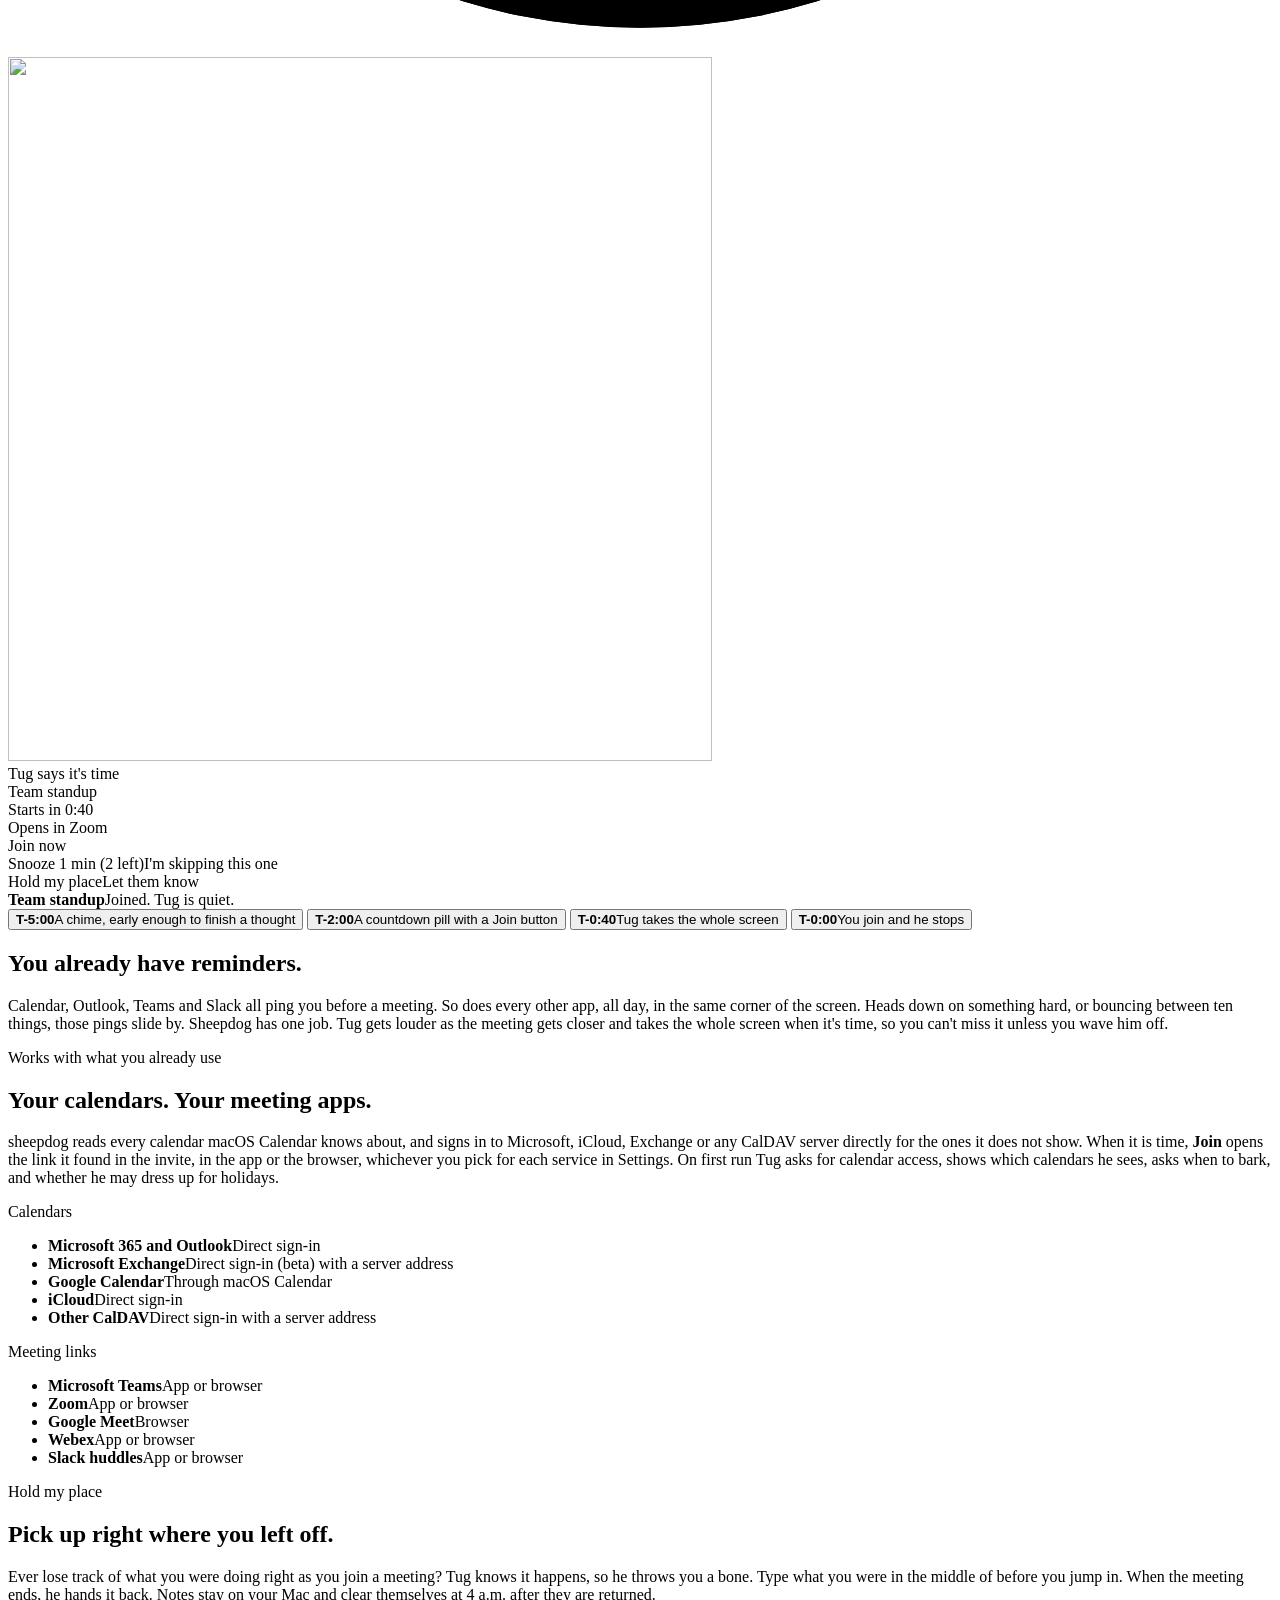
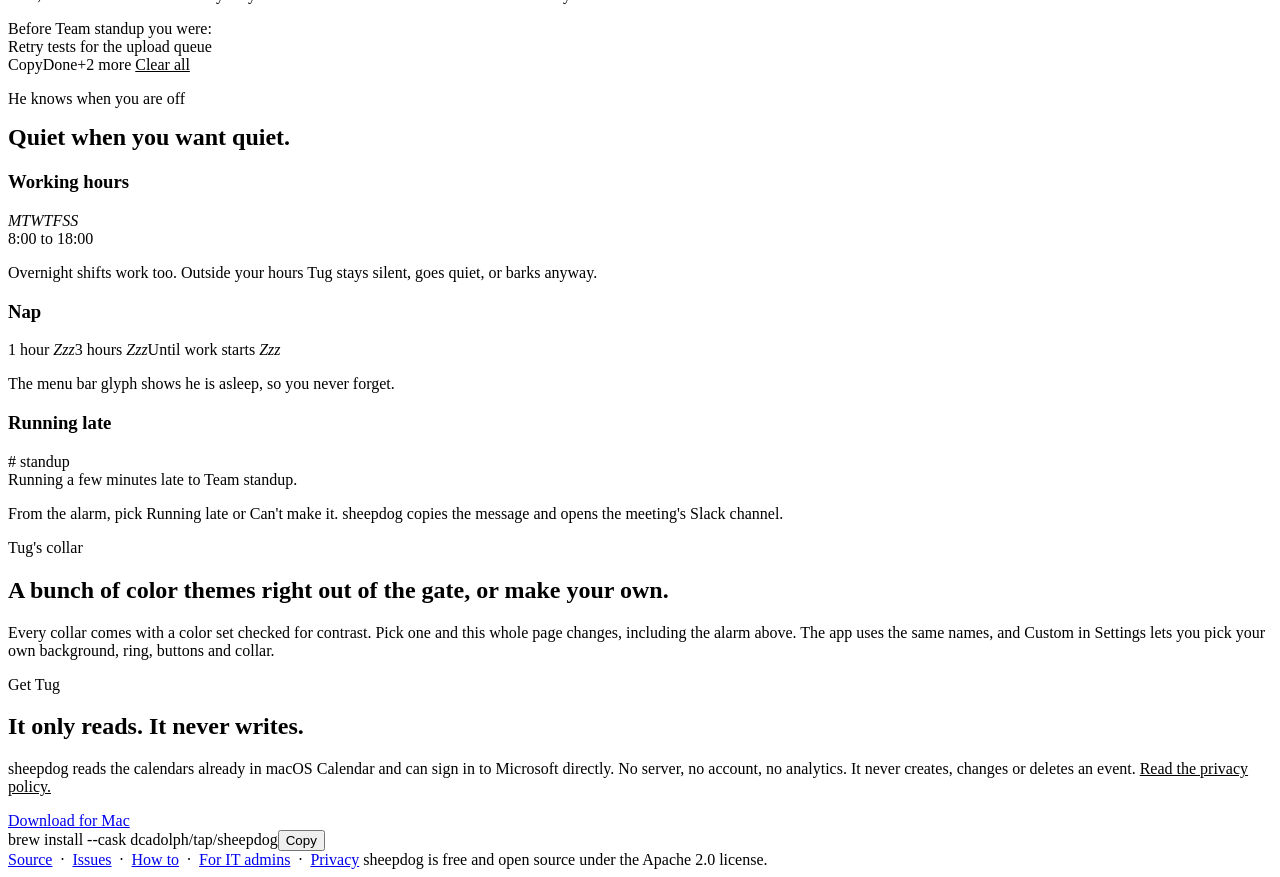
==== commit bd7e6954: "Reword the collar heading and split up Berserker and Volcano Taffy" ====
--- a/site/index.html
+++ b/site/index.html
@@ -226,7 +226,7 @@
   <div class="w grid">
     <div class="head">
       <p class="small">Tug's collar</p>
-      <h2>Eighteen ways to dress him.</h2>
+      <h2>A bunch of color themes right out of the gate, or make your own.</h2>
       <p>Every collar comes with a color set checked for contrast. Pick one and this whole page
         changes, including the alarm above. The app uses the same names, and Custom in Settings lets
         you pick your own background, ring, buttons and collar.</p>
